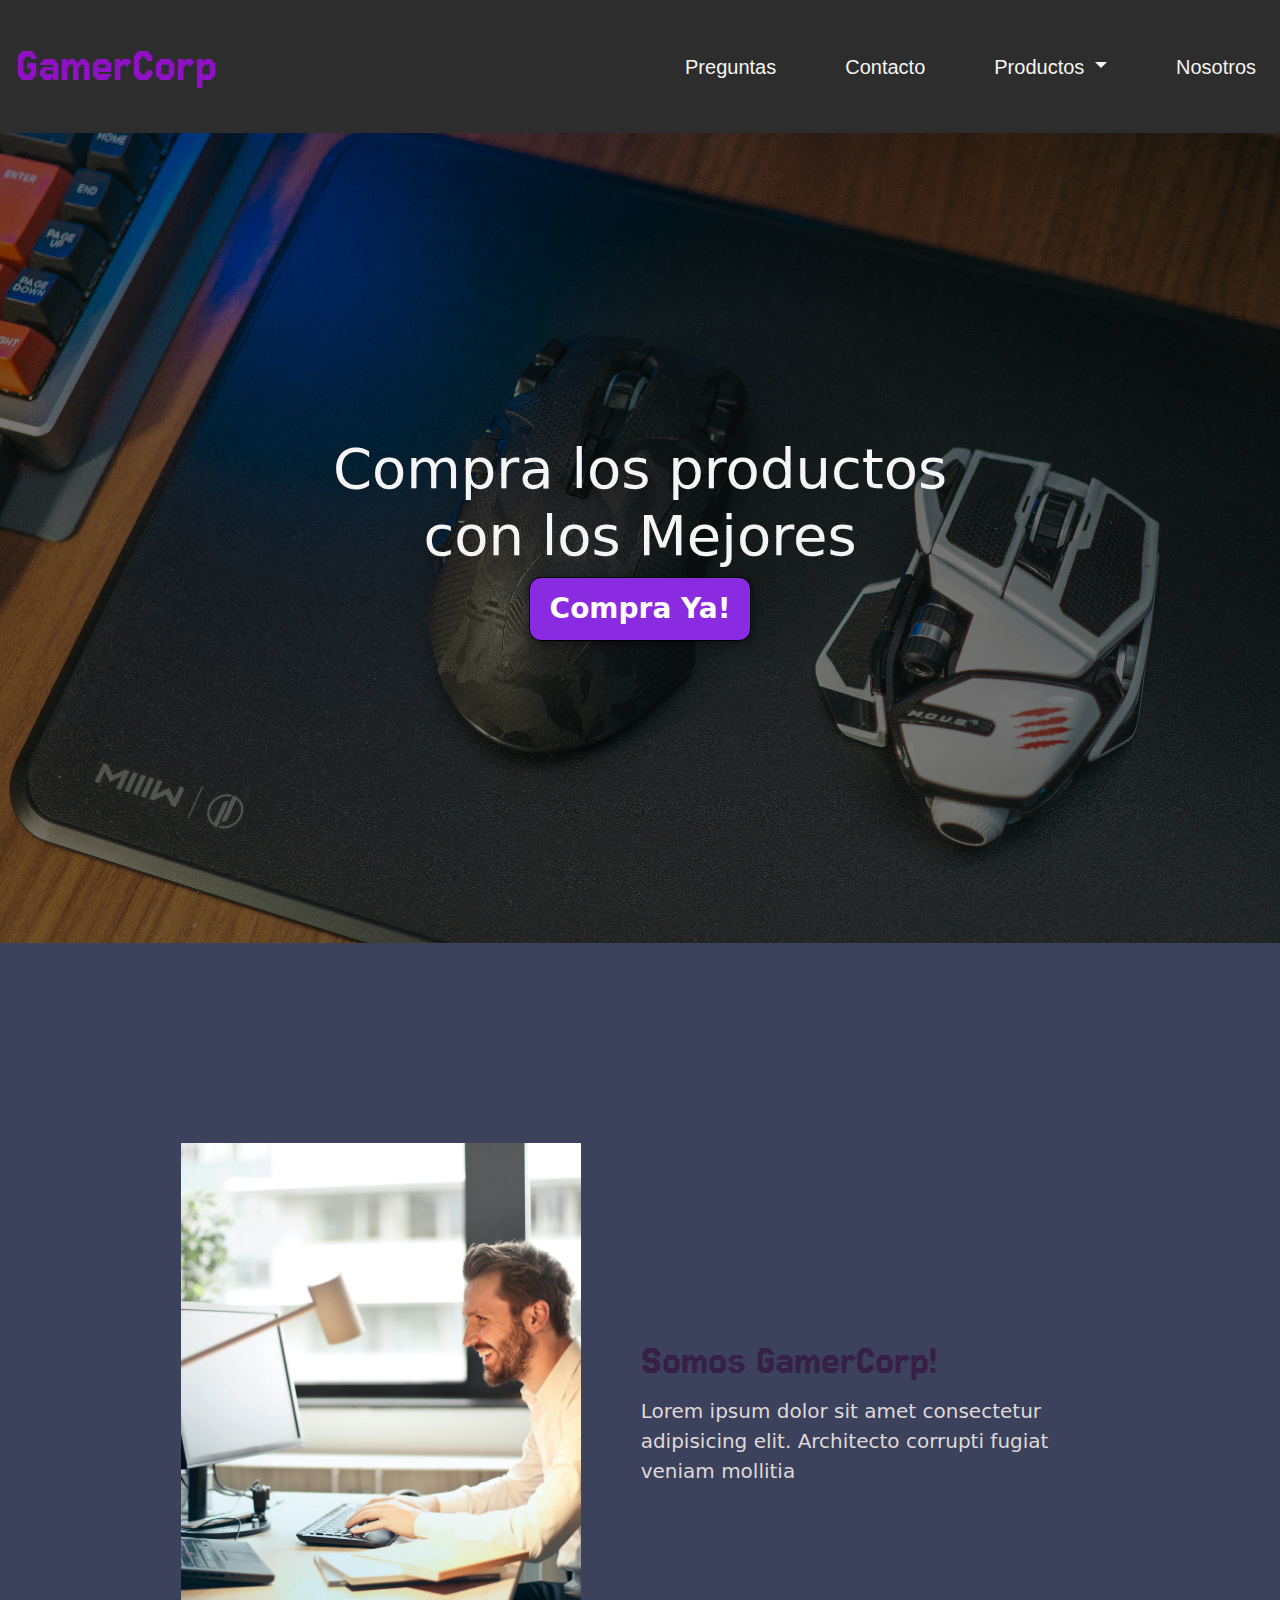
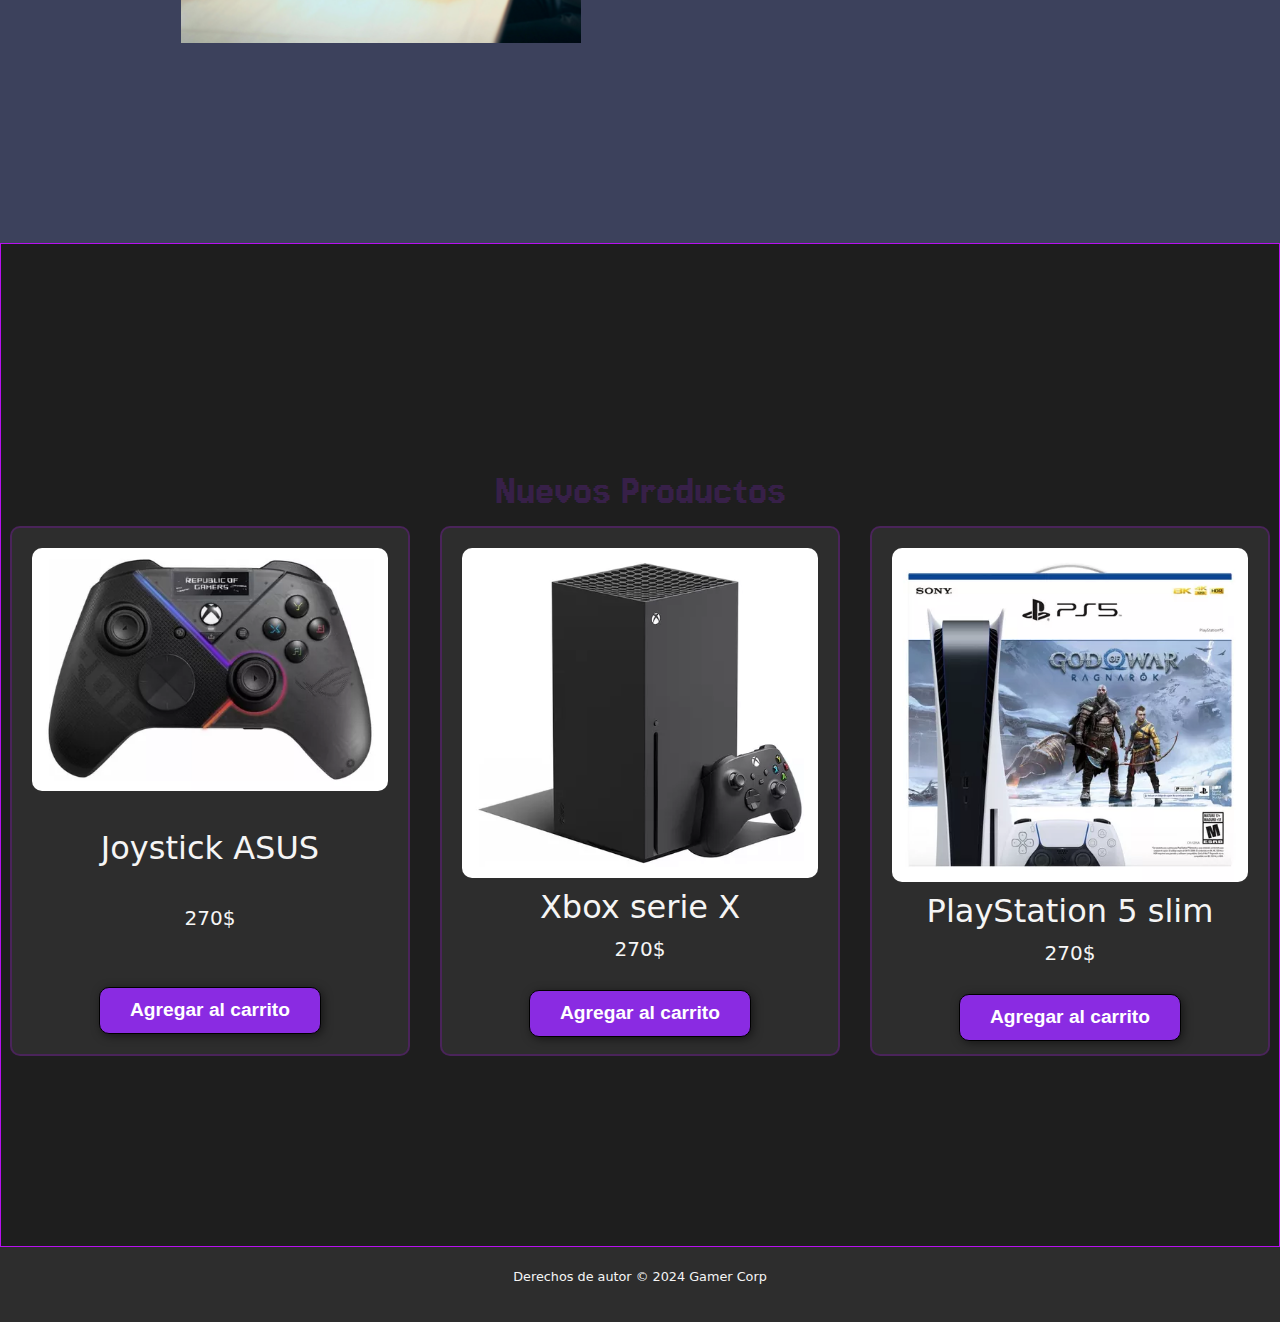
==== index.html @ 5ea8360d "cambio de botones en mis productos" ====
<!DOCTYPE html>
<html lang="en">

<head>
    <meta charset="UTF-8">
    <meta name="viewport" content="width=device-width, initial-scale=1.0">
    <title>GamerCorp</title>
    <!--link de boostrap-->
    <link href="https://cdn.jsdelivr.net/npm/bootstrap@5.3.3/dist/css/bootstrap.min.css" rel="stylesheet"
        integrity="sha384-QWTKZyjpPEjISv5WaRU9OFeRpok6YctnYmDr5pNlyT2bRjXh0JMhjY6hW+ALEwIH" crossorigin="anonymous">
    <!--link de mi css-->
    <link rel="stylesheet" href="css/main.css">
    <!--Fonts-->
    <link rel="preconnect" href="https://fonts.googleapis.com">
    <link rel="preconnect" href="https://fonts.gstatic.com" crossorigin>
    <link href="https://fonts.googleapis.com/css2?family=Jersey+15&display=swap" rel="stylesheet">
</head>

<body>
    <header>
        <nav class="navbar navbar-expand-lg bg-navbar">
            <div class="container-fluid p-3">
                <a class="navbar-brand" href="index.html">GamerCorp</a>
                <button class="navbar-toggler" type="button" data-bs-toggle="collapse"
                    data-bs-target="#navbarSupportedContent" aria-controls="navbarSupportedContent"
                    aria-expanded="false" aria-label="Toggle navigation">
                    <span class="navbar-toggler-icon"></span>
                </button>
                <div class="collapse navbar-collapse" id="navbarSupportedContent">
                    <ul class="navbar-nav ms-auto mb-2 mb-lg-0"> 
                        <li class="nav-item">
                            <a class="nav-link" aria-current="page" href="pages/preguntas.html">Preguntas</a>
                        </li>
                        <li class="nav-item">
                            <a class="nav-link" href="pages/contacto.html">Contacto</a>
                        </li>
                        <li class="nav-item dropdown">
                            <a class="nav-link dropdown-toggle" href="pages/productos.html" role="button"
                                data-bs-toggle="dropdown" aria-expanded="false">
                                Productos
                            </a>
                            <ul class="dropdown-menu">
                                <li><a class="dropdown-item" href="pages/productos.html#consolas">Consolas</a></li>
                                <li><a class="dropdown-item" href="pages/productos.html#joystick">Joystik</a></li>
                                <li><a class="dropdown-item" href="pages/productos.html#computadoras">Computadoras</a></li>
                            </ul>
                        </li>
                        <li class="nav-item">
                            <a class="nav-link" href="pages/nosotros.html">Nosotros</a>
                        </li>
                    </ul>
                </div>
            </div>
        </nav>
    </header>
    <section id="hero">
        <h1>Compra los productos <br>con los Mejores</h1>
        <button>Compra Ya!</button>
    </section>
    <section id="somos-gamecorp">
        <div class="container">
            <div class="img-container"></div>
            <div class="texto">
                <h2>Somos <span class="color-ya">GamerCorp!</span></h2>
                <p>Lorem ipsum dolor sit amet consectetur adipisicing elit. Architecto corrupti fugiat veniam mollitia
                </p>
            </div>
        </div>
    </section>
    <main>
        <section id="nuestros-productos">
            <div class="container">
                <h2>Nuevos Productos</h2>
                <div id="NewGen">
                    <div>
                        <div class="carta">
                            <img src="imagenes/joystick-asus.webp" alt="Joystick ASUS">
                            <h3>Joystick ASUS</h3>
                            <p>270$</p>
                            <a href="https://www.youtube.com"><button>Agregar al carrito</button></a>
                        </div>
                    </div>
                    <div>
                        <div class="carta">
                            <img src="imagenes/xbox-serie-x.webp" alt="Xbox Serie X">
                            <h3>Xbox serie X</h3>
                            <p>270$</p>
                            <a href="https://www.youtube.com"><button>Agregar al carrito</button></a>
                        </div>
                    </div>
                    <div>
                        <div class="carta">
                            <img src="imagenes/ps5x2.webp" alt="PlayStation 5 slim">
                            <h3>PlayStation 5 slim</h3>
                            <p>270$</p>
                            <a href="https://www.youtube.com"><button>Agregar al carrito</button></a>
                        </div>
                    </div>
                </div>
            </div>
        </section>
    </main>
    
    
    

    <footer>
        <div>
            <p>
                Derechos de autor &copy; 2024 Gamer Corp
            </p>
        </div>
    </footer>










    <!--link de boostrap js-->
    <script src="https://cdn.jsdelivr.net/npm/bootstrap@5.3.3/dist/js/bootstrap.bundle.min.js"
        integrity="sha384-YvpcrYf0tY3lHB60NNkmXc5s9fDVZLESaAA55NDzOxhy9GkcIdslK1eN7N6jIeHz"
        crossorigin="anonymous"></script>
</body>

</html>
---- css/main.css ----
*{
    margin: 0;
    padding: 0;
    box-sizing: border-box;
}
html{
    scroll-behavior: smooth;
}
body{
    background-color: #3C415C;
}
/*Estilo de tipografia*/
h1{font-size: 3.5em;}
h2{font-size:  2.7em;}
h3{font-size: 2em;}
p{font-size: 1.25em;}
ul{list-style: none;}
li{font-size: 1.25em;}
/*Estilos de navbar*/
.navbar,.bg-navbar{
    background-color: #2d2d2d;
}
.navbar-brand {
    font-size: 50px;
    color:rgb(142, 17, 195);
    font-family: "Jersey 15";
}
.nav-link{
    font-family: sans-serif;
    font-size: 20px;
    margin-left: 33px;
    color:whitesmoke;
}
/*Estilo de button*/
button{font-size: 1.2em;
    font-weight: bold;
    padding: 10px 20px;
    border-radius: 12px;
    border: 1px solid black;
    box-shadow: 2px 2px 10px rgba(0,0,0,0.5);
    color:white;
    background-color: blueviolet;

}
button:hover{
    background-color: rgb(76, 23, 126);
}

/*Estilo de hero*/
#hero{
    display: flex;
    flex-direction: column;
    align-items: center;
    justify-content: center;
    text-align: center;
    height: 90vh;
    color: whitesmoke;
    background-image: linear-gradient(0deg,rgba(0,0,0,0.5),rgba(0,0,0,0.5)),
    url("../imagenes/hero-mouse.jpg");
    background-repeat: no-repeat;
    background-size: cover;
    background-position: center center;
}
#hero h1{
    color:whitesmoke;
}

#hero button{
    font-size: 1.75em;
}
#somos-gamecorp .container{
    text-align: center;
    padding: 200px 12px;
    color: rgb(223, 217, 217);
}
/* Estilos de sección "Nuestros Productos" */
#nuestros-productos {
    background-color: rgb(30, 30, 30);
    color: whitesmoke;
    border: 1px solid rgb(184, 16, 240);
}
.container {
    max-width: 1200px;
    margin: 0 auto;
    padding: 200px;
}
.carta {
    width: 100%; 
    height: auto;
    background-color: #2d2d2d;
    color: whitesmoke;
    padding: 20px;
    border-radius: 10px;
    border:2px solid rgba(142, 17, 195,0.3);
    margin-bottom:20px;
    text-align: center;
}
.carta img {
    width: 100%;
    border-radius: 10px;
}
.carta h3 {
    margin-top: 10px;
}

.carta button {
    margin-top: 20px;
    background-color: blueviolet;
    color: white;
    padding: 10px 20px;
    border-radius: 10px;
    font-family: sans-serif;
}

.carta button:hover {
    background-color: rgb(76, 23, 126);
}


#nuestros-productos .carta img {
    max-width: 100%; 
    height: auto; 
}

.container h2 {
    color: #372048;
    text-align: center;
    padding-top: 1.2em;
    font-family: "Jersey 15";
}
/*estilo de producto*/
.productos {
    display: flex;
    flex-direction: column;
    justify-content: center;
    align-items: center;
    padding-bottom: 1em;
    text-align: center;
}

.producto {
    border-radius: 10px;
    border: 2px solid black;
    box-shadow: 2px 2px 5px rgba(0, 0, 0, 0.7);
    color: #f9f9f9;
    margin-top: 2em;
    text-align: center;
    background-color: #2d2d2d;
}

.producto p {
    font-size: 1.2em;
}

.producto h3 {
    font-size: 2em;
}

.producto img {
    border-radius: 12px;
    max-width: 100%; 
    height: auto; 
    border:2px solid rgba(142, 17, 195,0.3);
}

.productos button {
    font-size: 1.1em;
    margin: 0 auto; 
}


/*Estilo de contacto*/
button[type="submit"]{
    font-size: 1em;
    margin-top:0.7em ;
}
/*redes sociales*/
.contact-card {
    background-color: #ffffff;
    padding: 20px;
    border-radius: 10px;
    box-shadow: 0 0 10px rgba(0, 0, 0, 0.1);
    text-align: center;
    margin-top: 1em;
}
.contact-card a{
    color: white;
}
.contact-card h2{
    font-family: "jersey 15";
    color:#301B3F;
}

div a img{
    height: 3em;
}

/* Estilos para Nosotros */
#about {
    background-color: #3C415C;
    color: rgb(25, 21, 21);
    padding: 50px 0;
    text-align: center;
}

#about h2 {
    font-size: 3em;
    font-family: "Jersey 15";
    color: #301B3F;
}

.about-content {
    max-width: 800px;
    margin: 0 auto;
}

.about-content p {
    font-size: 1.25em;
    margin-bottom: 20px;
}

/* Estilos para Nuestros Servicios */
#services {
    background-color: #2d2d2d;
    color: rgb(25, 21, 21);
    padding: 50px 0;
    text-align: center;
}

#services h2 {
    font-size: 3em;
    font-family: "Jersey 15";
    color: #301B3F;
}

.services {
    display: flex;
    justify-content: center;
    gap: 30px;
    flex-wrap: wrap;
}

.service {
    width: 300px;
    background-color: #ffffff;
    padding: 20px;
    border-radius: 10px;
    box-shadow: 0 0 10px rgba(0, 0, 0, 0.1);
    margin: 20px;
}

.service h3 {
    font-size: 2em;
    color: #301B3F;
}

.service p {
    font-size: 1.25em;
}

/* Estilos generales */
.container {
    max-width: 1200px;
    margin: 0 auto;
    padding: 0 20px;
}

/* Estilo para la sección de preguntas frecuentes */
#faq {
    background-color: #f9f9f9;
    padding: 50px 0;
}

.container {
    max-width: 800px;
    margin: 0 auto;
}

/* Estilo para cada pregunta */
.faq-item {
    border-bottom: 1px solid #ccc;
    padding: 20px 0;
}

.faq-item h3 {
    font-size: 1.5em;
    color: #333;
    margin-bottom: 10px;
}

.faq-item p {
    font-size: 1.1em;
    color: #666;
}

/*estilo de footer*/
footer {
    background-color: #2d2d2d;
    color: whitesmoke;
    text-align: center;
    padding: 20px;
}

footer p {
    font-size: 0.8em;
}



/*Fonts*/
.jersey-15-regular {
    font-family: "Jersey 15", sans-serif;
    font-weight: 400;
    font-style: normal;
}




@media screen and (min-width: 768px) {
/*navbar*/
.navbar-nav {
    margin-left: auto; 
    gap:20px;
}

/*somos GameCorp*/
#somos-gamecorp .container{
    display: flex;
    justify-content: space-evenly;
}
#somos-gamecorp .texto{
    width: 50%;
    text-align: initial;
    max-width: 600px;
    padding-left: 30px;
    display: flex;
    justify-content: center;
    flex-direction: column;
}
#somos-gamecorp .img-container{
    background-image: url(../imagenes/somos-gamercorp.jpg);
    background-size: cover;
    background-position: center center;
    height: 500px;
    width: 400px;
}
#somos-gamecorp h2{
    margin-top: 0;
    text-align:start;
}



/*Estilo de productos en el index*/
    #nuestros-productos{
        padding: 150px;
    }
    #nuestros-productos #NewGen {
    display: flex;
    gap:30px;
    align-items: center;
    justify-content: center;
}
.carta img {
    width: 100%;
    border-radius: 10px;
}
.carta {
    width: 400px; 
    height: 530px;
    display: flex; 
    flex-direction: column; 
    justify-content: space-between; 
}
.carta h3 {
    margin-top: 10px;
}
.carta button {
    align-self: center; 
    padding: 8px 30px;
    font-size: 1.2em;
    margin-top: 10px;
}


/*estilo de productos*/
.productos {
    display: grid;
    grid-template-columns: repeat(3, 1fr); 
    gap: 30px; 
    justify-items: center; 
}

.producto {
    margin-top: 0; 
    width: 100%; 
}
.productos h2{
    font-size:10em;
}
.producto button{
    padding: 8px;
    margin-bottom: 5px;
}
.producto img {
    width: 100%; 
    min-height: 400px;
    max-height: 420px;
}

.container {
    max-width: 1000px;
    margin: 0 auto;
    padding: 20px;
}
.producto img {
    transition: transform 0.3s ease; /* Transición suave para el zoom */
}

.producto img:hover {
    transform: scale(0.9); /* Reducir el tamaño al pasar el cursor */
}
}
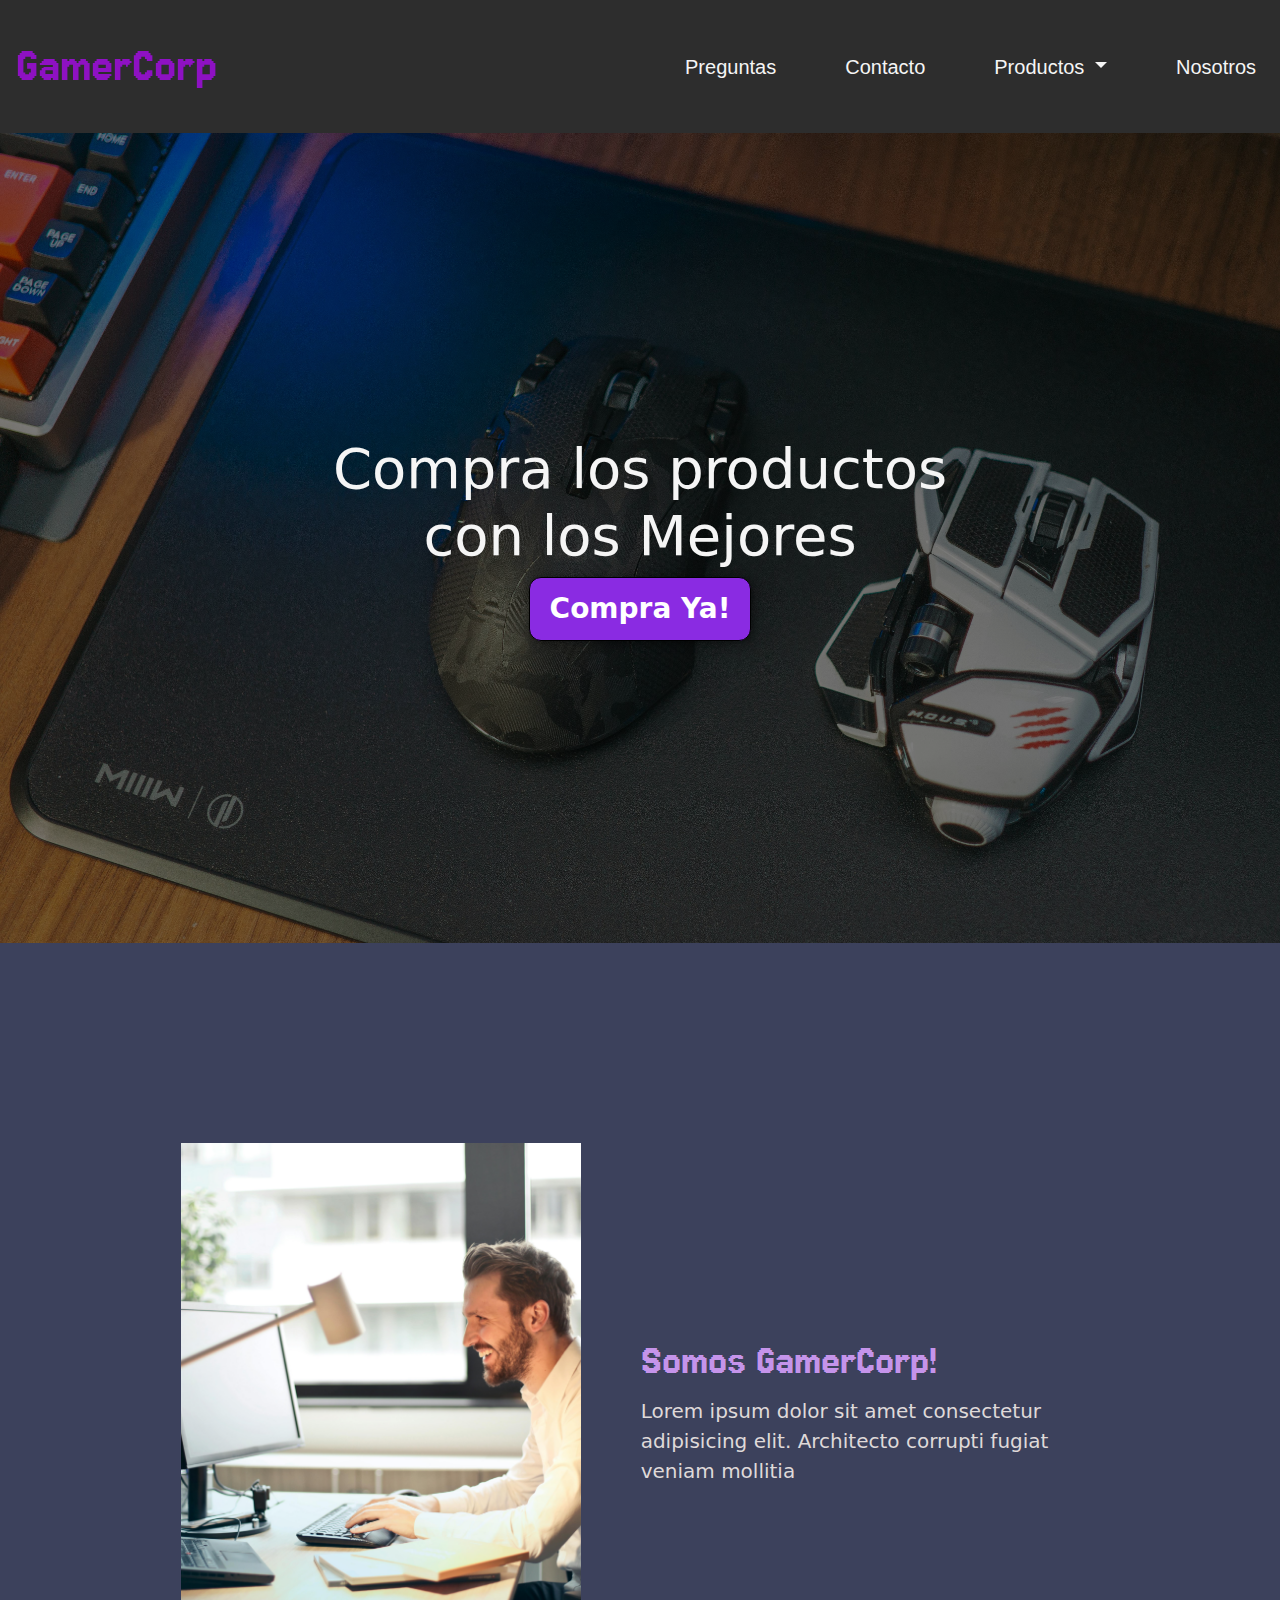
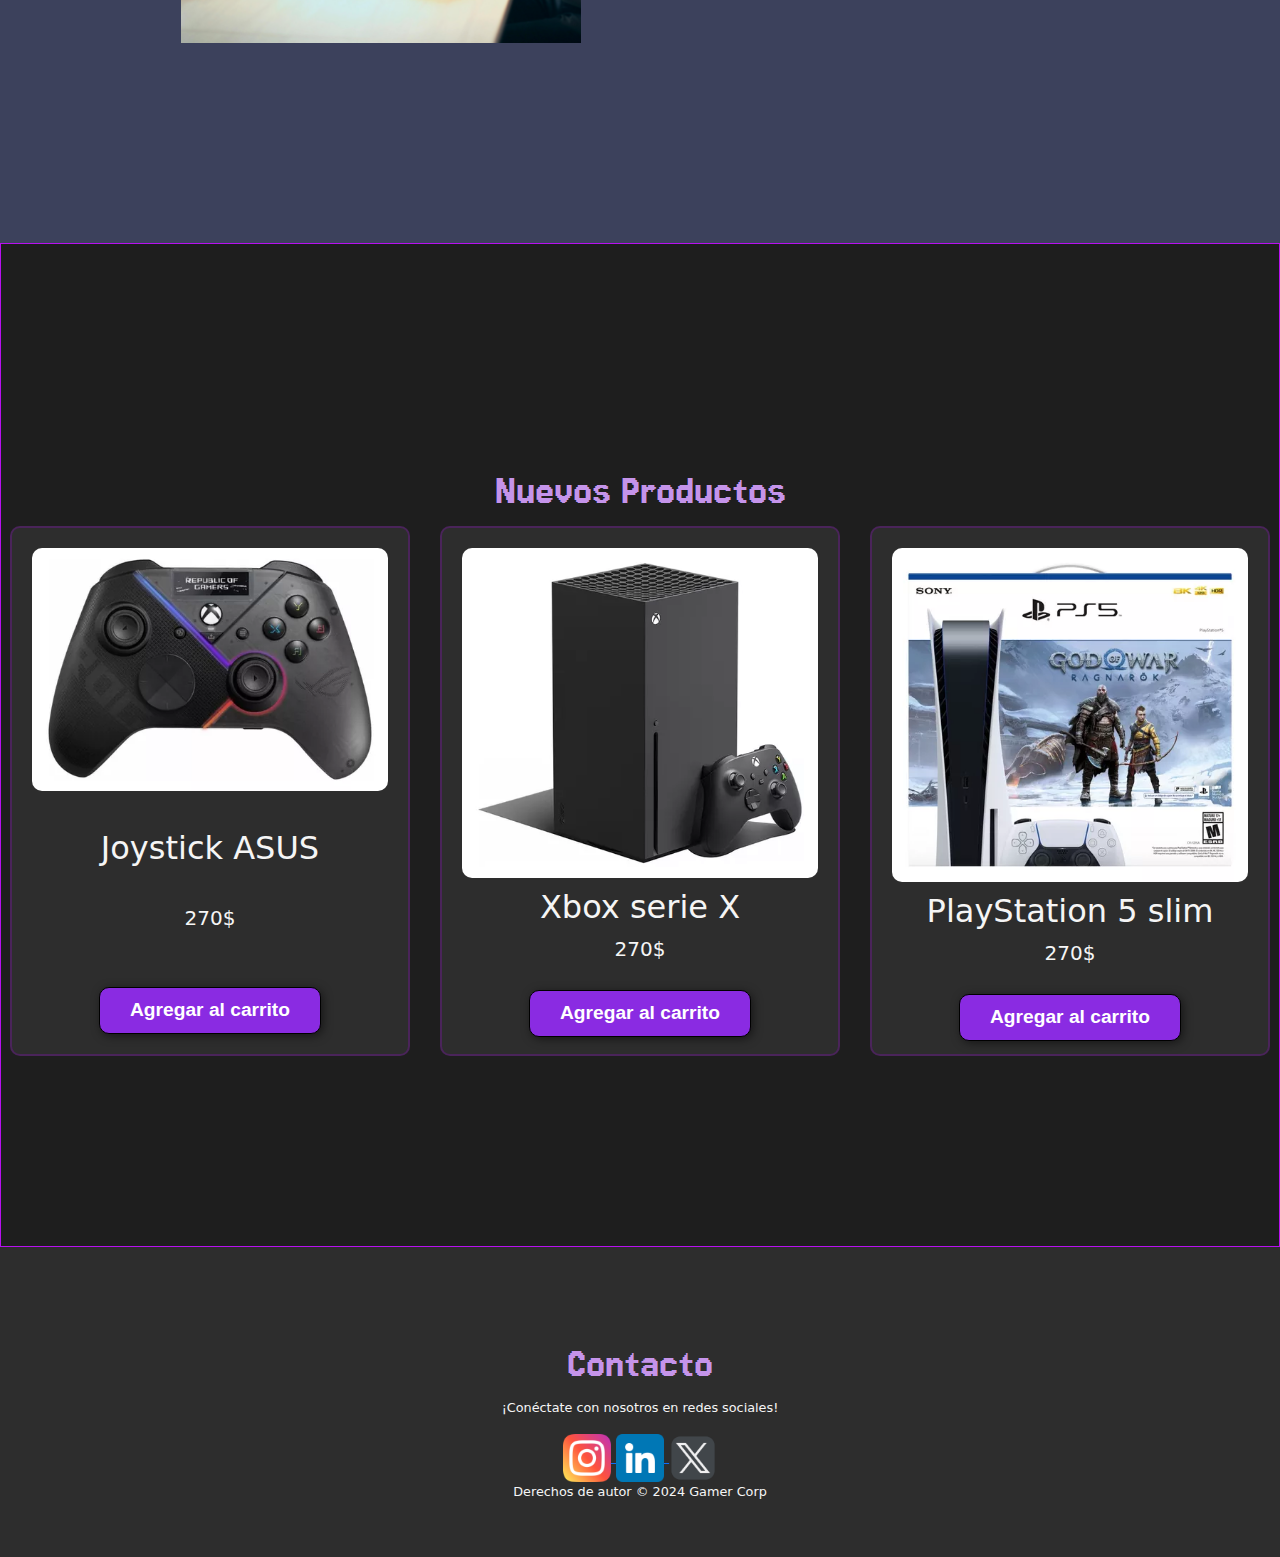
==== commit bb288c54: "modifique el footer y el movi una seccion adentro del main en index.html" ====
--- a/index.html
+++ b/index.html
@@ -53,21 +53,21 @@
             </div>
         </nav>
     </header>
-    <section id="hero">
-        <h1>Compra los productos <br>con los Mejores</h1>
-        <button>Compra Ya!</button>
-    </section>
-    <section id="somos-gamecorp">
-        <div class="container">
-            <div class="img-container"></div>
-            <div class="texto">
-                <h2>Somos <span class="color-ya">GamerCorp!</span></h2>
-                <p>Lorem ipsum dolor sit amet consectetur adipisicing elit. Architecto corrupti fugiat veniam mollitia
-                </p>
+    <main>
+        <section id="hero">
+            <h1>Compra los productos <br>con los Mejores</h1>
+            <button>Compra Ya!</button>
+        </section>
+        <section id="somos-gamecorp">
+            <div class="container">
+                <div class="img-container"></div>
+                <div class="texto">
+                    <h2>Somos <span class="color-ya">GamerCorp!</span></h2>
+                    <p>Lorem ipsum dolor sit amet consectetur adipisicing elit. Architecto corrupti fugiat veniam mollitia
+                    </p>
+                </div>
             </div>
-        </div>
-    </section>
-    <main>
+        </section>
         <section id="nuestros-productos">
             <div class="container">
                 <h2>Nuevos Productos</h2>
@@ -105,12 +105,26 @@
     
 
     <footer>
-        <div>
+        <div class="container">
+            <div>
+                <h2>Contacto</h2>
+                <p>¡Conéctate con nosotros en redes sociales!</p>
+                <a href="https://www.instagram.com/" target="_blank">
+                    <img src="../imagenes/iconos/instagram.png" alt="Instagram">
+                </a>
+                <a href="https://www.linkedin.com/feed/" target="_blank">
+                    <img src="../imagenes/iconos/linkedin.png" alt="LinkedIn">
+                </a>
+                <a href="https://twitter.com/home?lang=es" target="_blank">
+                    <img src="../imagenes/iconos/logotipos.png" alt="Twitter">
+                </a>
+            </div>
             <p>
                 Derechos de autor &copy; 2024 Gamer Corp
             </p>
         </div>
     </footer>
+    
 
 
 
--- a/css/main.css
+++ b/css/main.css
@@ -206,7 +206,7 @@
 #about h2 {
     font-size: 3em;
     font-family: "Jersey 15";
-    color: #301B3F;
+    color:#c594ea;
 }
 
 .about-content {
@@ -220,6 +220,7 @@
 }
 
 /* Estilos para Nuestros Servicios */
+
 #services {
     background-color: #2d2d2d;
     color: rgb(25, 21, 21);
@@ -230,7 +231,7 @@
 #services h2 {
     font-size: 3em;
     font-family: "Jersey 15";
-    color: #301B3F;
+    color:#c594ea;
 }
 
 .services {
@@ -251,7 +252,7 @@
 
 .service h3 {
     font-size: 2em;
-    color: #301B3F;
+    color:#c594ea;
 }
 
 .service p {
@@ -398,6 +399,10 @@
 }
 .productos h2{
     font-size:10em;
+    
+}
+.container h2{
+    color:#c594ea;
 }
 .producto button{
     padding: 8px;
@@ -415,10 +420,10 @@
     padding: 20px;
 }
 .producto img {
-    transition: transform 0.3s ease; /* Transición suave para el zoom */
+    transition: transform 0.3s ease; 
 }
 
 .producto img:hover {
-    transform: scale(0.9); /* Reducir el tamaño al pasar el cursor */
+    transform: scale(0.9); 
 }
 }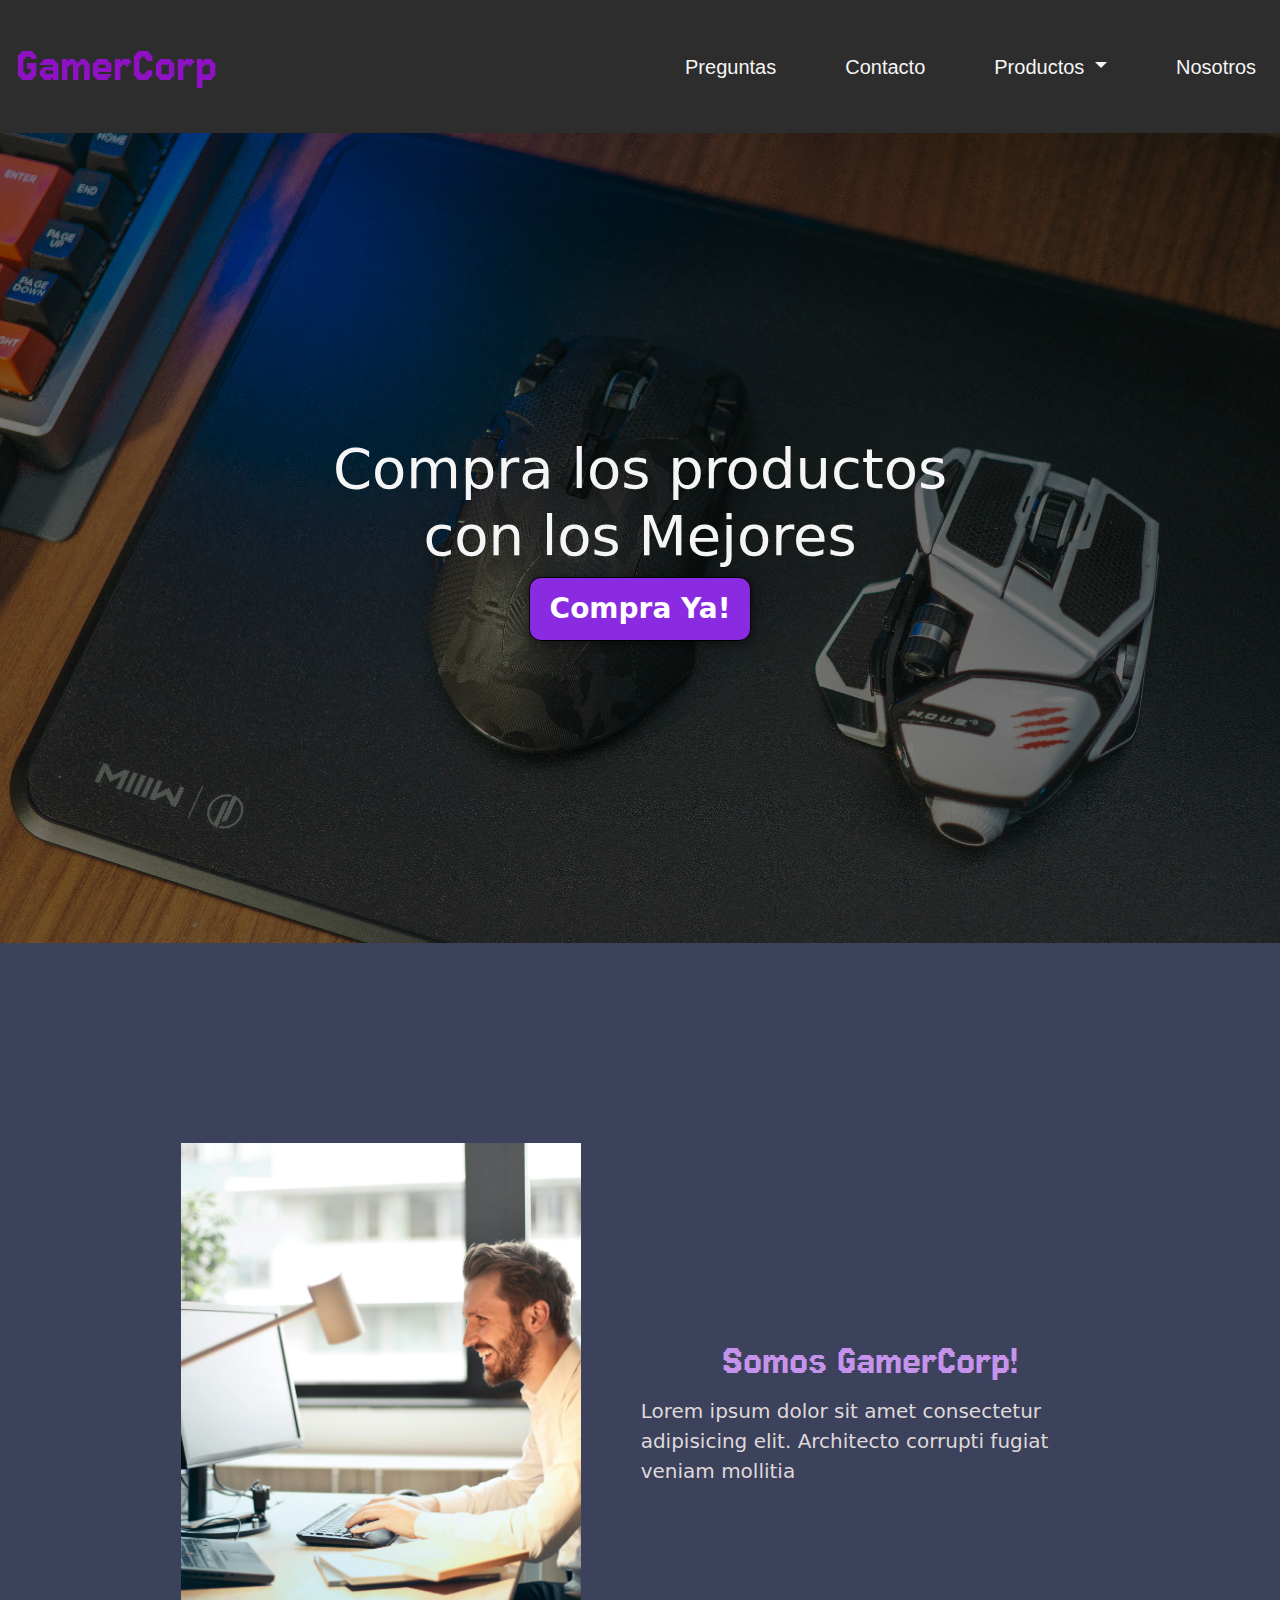
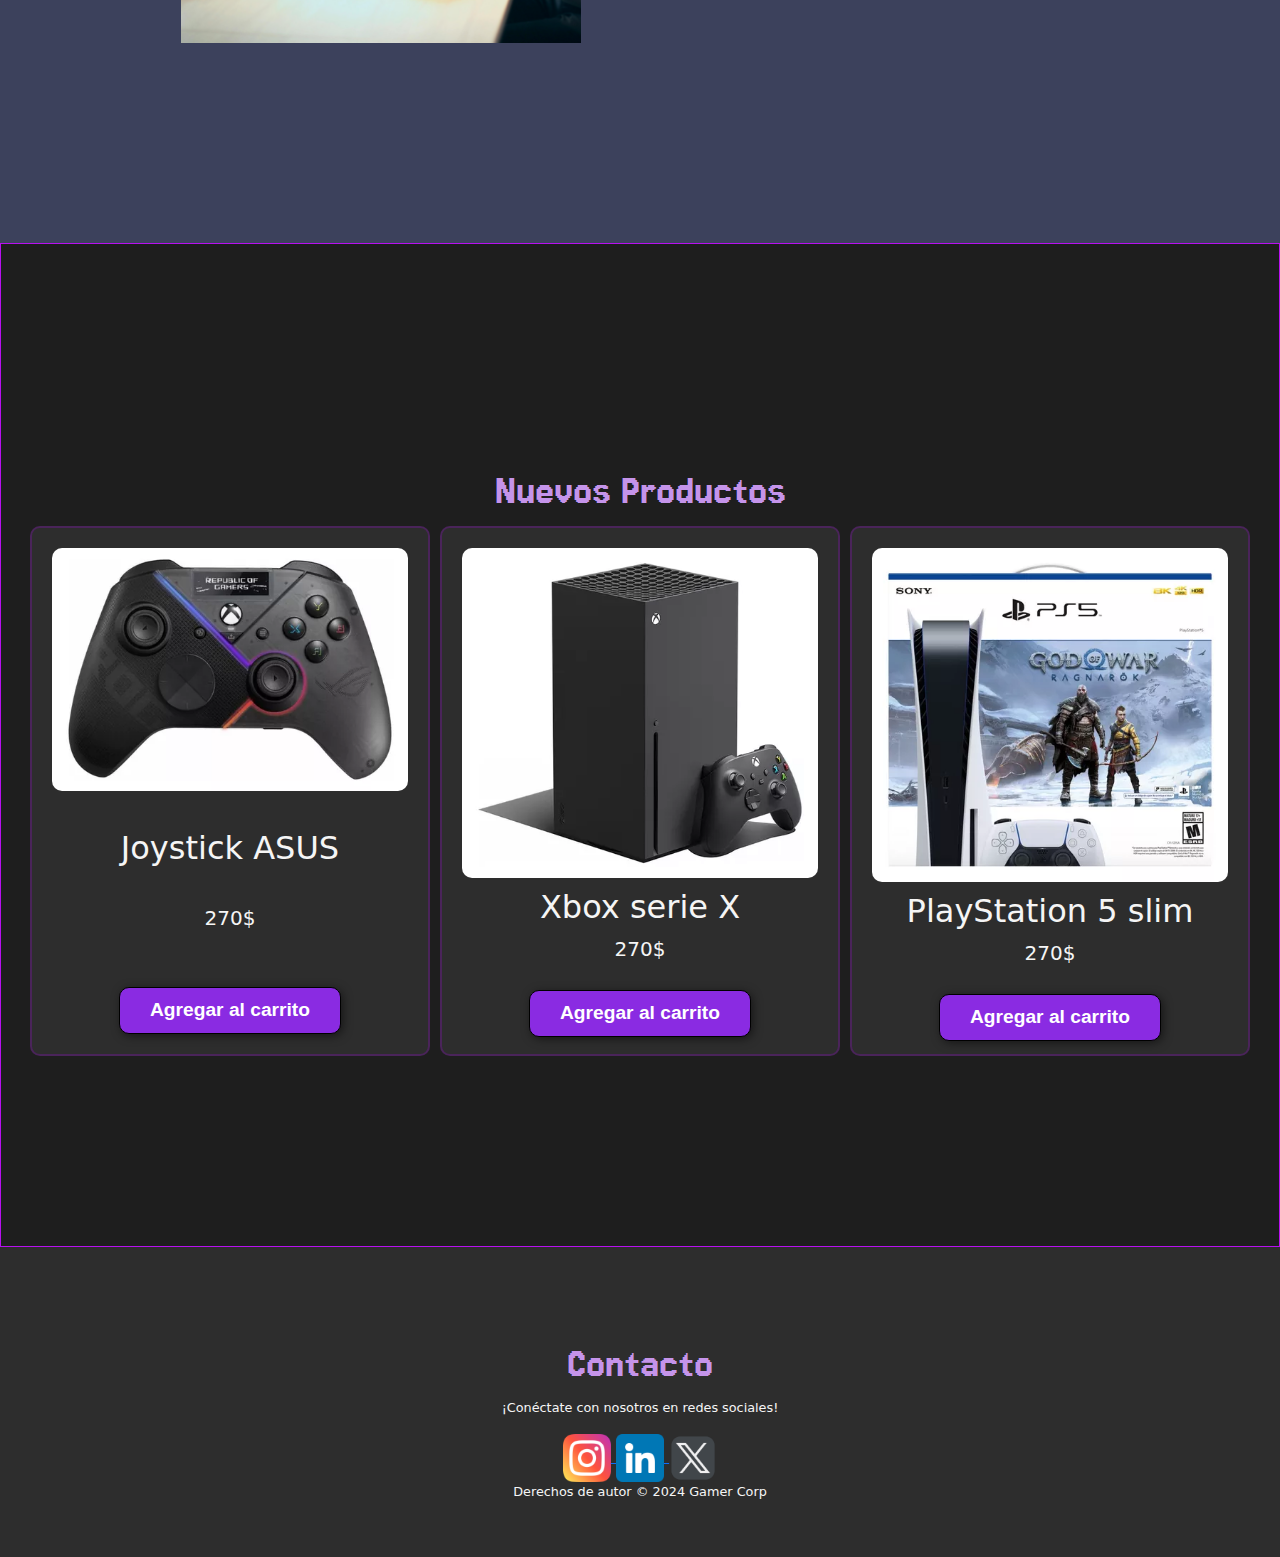
==== commit 77ff669c: "traduci mi codigo css a scss" ====
--- a/index.html
+++ b/index.html
@@ -18,9 +18,9 @@
 
 <body>
     <header>
-        <nav class="navbar navbar-expand-lg bg-navbar">
+        <nav class="navbar navbar-custom navbar-expand-lg bg-navbar-custom">
             <div class="container-fluid p-3">
-                <a class="navbar-brand" href="index.html">GamerCorp</a>
+                <a class="navbar-brand navbar-brand-custom" href="index.html">GamerCorp</a>
                 <button class="navbar-toggler" type="button" data-bs-toggle="collapse"
                     data-bs-target="#navbarSupportedContent" aria-controls="navbarSupportedContent"
                     aria-expanded="false" aria-label="Toggle navigation">
@@ -29,13 +29,13 @@
                 <div class="collapse navbar-collapse" id="navbarSupportedContent">
                     <ul class="navbar-nav ms-auto mb-2 mb-lg-0"> 
                         <li class="nav-item">
-                            <a class="nav-link" aria-current="page" href="pages/preguntas.html">Preguntas</a>
+                            <a class="nav-link nav-link-custom" aria-current="page" href="pages/preguntas.html">Preguntas</a>
                         </li>
                         <li class="nav-item">
-                            <a class="nav-link" href="pages/contacto.html">Contacto</a>
+                            <a class="nav-link nav-link-custom" href="pages/contacto.html">Contacto</a>
                         </li>
                         <li class="nav-item dropdown">
-                            <a class="nav-link dropdown-toggle" href="pages/productos.html" role="button"
+                            <a class="nav-link dropdown-toggle nav-link-custom" href="pages/productos.html" role="button"
                                 data-bs-toggle="dropdown" aria-expanded="false">
                                 Productos
                             </a>
@@ -46,7 +46,7 @@
                             </ul>
                         </li>
                         <li class="nav-item">
-                            <a class="nav-link" href="pages/nosotros.html">Nosotros</a>
+                            <a class="nav-link nav-link-custom" href="pages/nosotros.html">Nosotros</a>
                         </li>
                     </ul>
                 </div>
@@ -62,7 +62,7 @@
             <div class="container">
                 <div class="img-container"></div>
                 <div class="texto">
-                    <h2>Somos <span class="color-ya">GamerCorp!</span></h2>
+                    <h2>Somos GamerCorp!</h2>
                     <p>Lorem ipsum dolor sit amet consectetur adipisicing elit. Architecto corrupti fugiat veniam mollitia
                     </p>
                 </div>
--- a/css/main.css
+++ b/css/main.css
@@ -1,429 +1,432 @@
-*{
-    margin: 0;
-    padding: 0;
-    box-sizing: border-box;
-}
-html{
-    scroll-behavior: smooth;
-}
-body{
-    background-color: #3C415C;
-}
-/*Estilo de tipografia*/
-h1{font-size: 3.5em;}
-h2{font-size:  2.7em;}
-h3{font-size: 2em;}
-p{font-size: 1.25em;}
-ul{list-style: none;}
-li{font-size: 1.25em;}
-/*Estilos de navbar*/
-.navbar,.bg-navbar{
-    background-color: #2d2d2d;
-}
-.navbar-brand {
-    font-size: 50px;
-    color:rgb(142, 17, 195);
-    font-family: "Jersey 15";
-}
-.nav-link{
-    font-family: sans-serif;
-    font-size: 20px;
-    margin-left: 33px;
-    color:whitesmoke;
-}
-/*Estilo de button*/
-button{font-size: 1.2em;
-    font-weight: bold;
-    padding: 10px 20px;
-    border-radius: 12px;
-    border: 1px solid black;
-    box-shadow: 2px 2px 10px rgba(0,0,0,0.5);
-    color:white;
-    background-color: blueviolet;
-
-}
-button:hover{
-    background-color: rgb(76, 23, 126);
-}
-
-/*Estilo de hero*/
-#hero{
-    display: flex;
-    flex-direction: column;
-    align-items: center;
-    justify-content: center;
-    text-align: center;
-    height: 90vh;
-    color: whitesmoke;
-    background-image: linear-gradient(0deg,rgba(0,0,0,0.5),rgba(0,0,0,0.5)),
-    url("../imagenes/hero-mouse.jpg");
-    background-repeat: no-repeat;
-    background-size: cover;
-    background-position: center center;
-}
-#hero h1{
-    color:whitesmoke;
-}
-
-#hero button{
-    font-size: 1.75em;
-}
-#somos-gamecorp .container{
-    text-align: center;
-    padding: 200px 12px;
-    color: rgb(223, 217, 217);
-}
+@charset "UTF-8";
+* {
+  margin: 0;
+  padding: 0;
+  box-sizing: border-box;
+}
+
+html {
+  scroll-behavior: smooth;
+}
+
+body {
+  background-color: #3C415C;
+}
+
+/* Estilo de tipografía */
+h1 {
+  font-size: 3.5em;
+}
+
+h2 {
+  font-size: 2.7em;
+}
+
+h3 {
+  font-size: 2em;
+}
+
+p {
+  font-size: 1.25em;
+}
+
+ul {
+  list-style: none;
+}
+
+li {
+  font-size: 1.25em;
+}
+
+/* Estilos de navbar */
+.navbar-custom, .bg-navbar-custom {
+  background-color: #2d2d2d;
+}
+
+.navbar-brand-custom {
+  font-size: 50px;
+  color: rgb(142, 17, 195);
+  font-family: "Jersey 15";
+}
+
+.nav-link-custom {
+  font-family: sans-serif;
+  font-size: 20px;
+  margin-left: 33px;
+  color: whitesmoke;
+}
+
+/* Estilo de button */
+button {
+  font-size: 1.2em;
+  font-weight: bold;
+  padding: 10px 20px;
+  border-radius: 12px;
+  border: 1px solid black;
+  box-shadow: 2px 2px 10px rgba(0, 0, 0, 0.5);
+  color: white;
+  background-color: blueviolet;
+}
+button:hover {
+  background-color: rgb(76, 23, 126);
+}
+
+/* Estilo de hero */
+#hero {
+  display: flex;
+  flex-direction: column;
+  justify-content: center;
+  align-items: center;
+  text-align: center;
+  height: 90vh;
+  color: whitesmoke;
+  background-image: linear-gradient(0deg, rgba(0, 0, 0, 0.5), rgba(0, 0, 0, 0.5)), url("../imagenes/hero-mouse.jpg");
+  background-repeat: no-repeat;
+  background-size: cover;
+  background-position: center center;
+}
+#hero h1 {
+  color: whitesmoke;
+}
+#hero button {
+  font-size: 1.75em;
+}
+
+#somos-gamecorp .container {
+  text-align: center;
+  padding: 200px 12px;
+  color: rgb(223, 217, 217);
+}
+
 /* Estilos de sección "Nuestros Productos" */
 #nuestros-productos {
-    background-color: rgb(30, 30, 30);
-    color: whitesmoke;
-    border: 1px solid rgb(184, 16, 240);
-}
+  background-color: rgb(30, 30, 30);
+  color: whitesmoke;
+  border: 1px solid rgb(184, 16, 240);
+}
+
 .container {
-    max-width: 1200px;
-    margin: 0 auto;
-    padding: 200px;
-}
+  max-width: 1200px;
+  margin: 0 auto;
+  padding: 200px;
+}
+
 .carta {
-    width: 100%; 
-    height: auto;
-    background-color: #2d2d2d;
-    color: whitesmoke;
-    padding: 20px;
-    border-radius: 10px;
-    border:2px solid rgba(142, 17, 195,0.3);
-    margin-bottom:20px;
-    text-align: center;
+  width: 100%;
+  height: auto;
+  background-color: #2d2d2d;
+  color: whitesmoke;
+  padding: 20px;
+  border-radius: 10px;
+  border: 2px solid rgba(142, 17, 195, 0.3);
+  margin-bottom: 20px;
+  text-align: center;
 }
 .carta img {
-    width: 100%;
-    border-radius: 10px;
+  width: 100%;
+  border-radius: 10px;
 }
 .carta h3 {
-    margin-top: 10px;
-}
-
+  margin-top: 10px;
+}
 .carta button {
-    margin-top: 20px;
-    background-color: blueviolet;
-    color: white;
-    padding: 10px 20px;
-    border-radius: 10px;
-    font-family: sans-serif;
-}
-
+  margin-top: 20px;
+  background-color: blueviolet;
+  color: white;
+  padding: 10px 20px;
+  border-radius: 10px;
+  font-family: sans-serif;
+}
 .carta button:hover {
-    background-color: rgb(76, 23, 126);
-}
-
+  background-color: rgb(76, 23, 126);
+}
 
 #nuestros-productos .carta img {
-    max-width: 100%; 
-    height: auto; 
+  max-width: 100%;
+  height: auto;
 }
 
 .container h2 {
-    color: #372048;
-    text-align: center;
-    padding-top: 1.2em;
-    font-family: "Jersey 15";
-}
-/*estilo de producto*/
+  color: #372048;
+  text-align: center;
+  padding-top: 1.2em;
+  font-family: "Jersey 15";
+}
+
+/* Estilo de productos */
 .productos {
+  display: flex;
+  flex-direction: column;
+  justify-content: center;
+  align-items: center;
+  padding-bottom: 1em;
+  text-align: center;
+}
+.productos .producto {
+  border-radius: 10px;
+  border: 2px solid black;
+  box-shadow: 2px 2px 5px rgba(0, 0, 0, 0.7);
+  color: #f9f9f9;
+  margin-top: 2em;
+  text-align: center;
+  background-color: #2d2d2d;
+}
+.productos .producto p {
+  font-size: 1.2em;
+}
+.productos .producto h3 {
+  font-size: 2em;
+}
+.productos .producto img {
+  border-radius: 12px;
+  max-width: 100%;
+  height: auto;
+  border: 2px solid rgba(142, 17, 195, 0.3);
+}
+.productos button {
+  font-size: 1.1em;
+  margin: 0 auto;
+}
+
+/* Estilo de contacto */
+button[type=submit] {
+  font-size: 1em;
+  margin-top: 0.7em;
+}
+
+/* Estilos de redes sociales */
+.contact-card {
+  background-color: #ffffff;
+  padding: 20px;
+  border-radius: 10px;
+  box-shadow: 0 0 10px rgba(0, 0, 0, 0.1);
+  text-align: center;
+  margin-top: 1em;
+}
+.contact-card a {
+  color: white;
+}
+.contact-card h2 {
+  font-family: "jersey 15";
+  color: #301B3F;
+}
+
+div a img {
+  height: 3em;
+}
+
+/* Estilos para Nosotros */
+#about {
+  background-color: #3C415C;
+  color: rgb(25, 21, 21);
+  padding: 50px 0;
+  text-align: center;
+}
+#about h2 {
+  font-size: 3em;
+  font-family: "Jersey 15";
+  color: #c594ea;
+}
+
+.about-content {
+  max-width: 800px;
+  margin: 0 auto;
+}
+.about-content p {
+  font-size: 1.25em;
+  margin-bottom: 20px;
+}
+
+/* Estilos para Nuestros Servicios */
+#services {
+  background-color: #f4eaea;
+  color: rgb(25, 21, 21);
+  padding: 50px 0;
+  text-align: center;
+}
+#services h2 {
+  font-size: 3em;
+  font-family: "Jersey 15";
+  color: #c594ea;
+}
+
+.services {
+  display: flex;
+  flex-direction: column;
+  justify-content: center;
+  align-items: center;
+  gap: 30px;
+  flex-wrap: wrap;
+}
+
+.service {
+  width: 300px;
+  background-color: #2d2d2d;
+  padding: 20px;
+  border-radius: 10px;
+  box-shadow: 0 0 10px rgba(0, 0, 0, 0.1);
+  margin: 20px;
+}
+.service h3 {
+  font-size: 2em;
+  color: #c594ea;
+}
+.service p {
+  font-size: 1.25em;
+  color: floralwhite;
+}
+
+/* Estilos generales */
+.container {
+  max-width: 1200px;
+  margin: 0 auto;
+  padding: 0 20px;
+}
+
+/* Estilo para la sección de preguntas frecuentes */
+#faq {
+  background-color: #f9f9f9;
+  padding: 50px 0;
+}
+
+.container {
+  max-width: 800px;
+  margin: 0 auto;
+}
+
+/* Estilo para cada pregunta */
+.faq-item {
+  border-bottom: 1px solid #ccc;
+  padding: 20px 0;
+}
+.faq-item h3 {
+  font-size: 1.5em;
+  color: #333;
+  margin-bottom: 10px;
+}
+.faq-item p {
+  font-size: 1.1em;
+  color: #666;
+}
+
+/* Estilo de footer */
+footer {
+  background-color: #2d2d2d;
+  color: whitesmoke;
+  text-align: center;
+  padding: 20px;
+}
+footer p {
+  font-size: 0.8em;
+}
+
+/* Fonts */
+.jersey-15-regular {
+  font-family: "Jersey 15", sans-serif;
+  font-weight: 400;
+  font-style: normal;
+}
+
+@media screen and (min-width: 768px) {
+  /* Estilos para navbar */
+  .navbar-nav {
+    margin-left: auto;
+    gap: 20px;
+  }
+  /* Estilos para la sección "Somos GameCorp" */
+  #somos-gamecorp .container {
+    display: flex;
+    justify-content: space-evenly;
+  }
+  #somos-gamecorp .texto {
     display: flex;
     flex-direction: column;
     justify-content: center;
     align-items: center;
-    padding-bottom: 1em;
-    text-align: center;
-}
-
-.producto {
-    border-radius: 10px;
-    border: 2px solid black;
-    box-shadow: 2px 2px 5px rgba(0, 0, 0, 0.7);
-    color: #f9f9f9;
-    margin-top: 2em;
-    text-align: center;
-    background-color: #2d2d2d;
-}
-
-.producto p {
-    font-size: 1.2em;
-}
-
-.producto h3 {
-    font-size: 2em;
-}
-
-.producto img {
-    border-radius: 12px;
-    max-width: 100%; 
-    height: auto; 
-    border:2px solid rgba(142, 17, 195,0.3);
-}
-
-.productos button {
-    font-size: 1.1em;
-    margin: 0 auto; 
-}
-
-
-/*Estilo de contacto*/
-button[type="submit"]{
-    font-size: 1em;
-    margin-top:0.7em ;
-}
-/*redes sociales*/
-.contact-card {
-    background-color: #ffffff;
-    padding: 20px;
-    border-radius: 10px;
-    box-shadow: 0 0 10px rgba(0, 0, 0, 0.1);
-    text-align: center;
-    margin-top: 1em;
-}
-.contact-card a{
-    color: white;
-}
-.contact-card h2{
-    font-family: "jersey 15";
-    color:#301B3F;
-}
-
-div a img{
-    height: 3em;
-}
-
-/* Estilos para Nosotros */
-#about {
-    background-color: #3C415C;
-    color: rgb(25, 21, 21);
-    padding: 50px 0;
-    text-align: center;
-}
-
-#about h2 {
-    font-size: 3em;
-    font-family: "Jersey 15";
-    color:#c594ea;
-}
-
-.about-content {
-    max-width: 800px;
-    margin: 0 auto;
-}
-
-.about-content p {
-    font-size: 1.25em;
-    margin-bottom: 20px;
-}
-
-/* Estilos para Nuestros Servicios */
-
-#services {
-    background-color: #2d2d2d;
-    color: rgb(25, 21, 21);
-    padding: 50px 0;
-    text-align: center;
-}
-
-#services h2 {
-    font-size: 3em;
-    font-family: "Jersey 15";
-    color:#c594ea;
-}
-
-.services {
-    display: flex;
-    justify-content: center;
-    gap: 30px;
-    flex-wrap: wrap;
-}
-
-.service {
-    width: 300px;
-    background-color: #ffffff;
-    padding: 20px;
-    border-radius: 10px;
-    box-shadow: 0 0 10px rgba(0, 0, 0, 0.1);
-    margin: 20px;
-}
-
-.service h3 {
-    font-size: 2em;
-    color:#c594ea;
-}
-
-.service p {
-    font-size: 1.25em;
-}
-
-/* Estilos generales */
-.container {
-    max-width: 1200px;
-    margin: 0 auto;
-    padding: 0 20px;
-}
-
-/* Estilo para la sección de preguntas frecuentes */
-#faq {
-    background-color: #f9f9f9;
-    padding: 50px 0;
-}
-
-.container {
-    max-width: 800px;
-    margin: 0 auto;
-}
-
-/* Estilo para cada pregunta */
-.faq-item {
-    border-bottom: 1px solid #ccc;
-    padding: 20px 0;
-}
-
-.faq-item h3 {
-    font-size: 1.5em;
-    color: #333;
-    margin-bottom: 10px;
-}
-
-.faq-item p {
-    font-size: 1.1em;
-    color: #666;
-}
-
-/*estilo de footer*/
-footer {
-    background-color: #2d2d2d;
-    color: whitesmoke;
-    text-align: center;
-    padding: 20px;
-}
-
-footer p {
-    font-size: 0.8em;
-}
-
-
-
-/*Fonts*/
-.jersey-15-regular {
-    font-family: "Jersey 15", sans-serif;
-    font-weight: 400;
-    font-style: normal;
-}
-
-
-
-
-@media screen and (min-width: 768px) {
-/*navbar*/
-.navbar-nav {
-    margin-left: auto; 
-    gap:20px;
-}
-
-/*somos GameCorp*/
-#somos-gamecorp .container{
-    display: flex;
-    justify-content: space-evenly;
-}
-#somos-gamecorp .texto{
     width: 50%;
     text-align: initial;
     max-width: 600px;
     padding-left: 30px;
-    display: flex;
-    justify-content: center;
-    flex-direction: column;
-}
-#somos-gamecorp .img-container{
+  }
+  #somos-gamecorp .img-container {
     background-image: url(../imagenes/somos-gamercorp.jpg);
     background-size: cover;
     background-position: center center;
     height: 500px;
     width: 400px;
-}
-#somos-gamecorp h2{
+  }
+  #somos-gamecorp h2 {
     margin-top: 0;
-    text-align:start;
-}
-
-
-
-/*Estilo de productos en el index*/
-    #nuestros-productos{
-        padding: 150px;
-    }
-    #nuestros-productos #NewGen {
+    text-align: start;
+  }
+  /* Estilos para la sección "Nuestros Productos" */
+  #nuestros-productos {
+    padding: 150px;
+  }
+  #nuestros-productos #NewGen {
     display: flex;
-    gap:30px;
+    flex-direction: row;
+    justify-content: center;
     align-items: center;
-    justify-content: center;
-}
-.carta img {
+    gap: 10px;
+  }
+  .carta {
+    display: flex;
+    flex-direction: column;
+    justify-content: space-between;
+    align-items: center;
+    width: 400px;
+    height: 530px;
+  }
+  .carta img {
     width: 100%;
     border-radius: 10px;
-}
-.carta {
-    width: 400px; 
-    height: 530px;
-    display: flex; 
-    flex-direction: column; 
-    justify-content: space-between; 
-}
-.carta h3 {
+  }
+  .carta h3 {
     margin-top: 10px;
-}
-.carta button {
-    align-self: center; 
+  }
+  .carta button {
+    align-self: center;
     padding: 8px 30px;
     font-size: 1.2em;
     margin-top: 10px;
-}
-
-
-/*estilo de productos*/
-.productos {
+  }
+  /* Estilos para la sección "Productos" en el index */
+  .productos {
     display: grid;
-    grid-template-columns: repeat(3, 1fr); 
-    gap: 30px; 
-    justify-items: center; 
-}
-
-.producto {
-    margin-top: 0; 
-    width: 100%; 
-}
-.productos h2{
-    font-size:10em;
-    
-}
-.container h2{
-    color:#c594ea;
-}
-.producto button{
+    grid-template-columns: repeat(3, 1fr);
+    grid-template-rows: repeat(1, 1fr);
+    gap: 30px;
+    justify-items: center;
+  }
+  .producto {
+    margin-top: 0;
+    width: 100%;
+  }
+  .producto h2 {
+    font-size: 10em;
+  }
+  .producto button {
     padding: 8px;
     margin-bottom: 5px;
-}
-.producto img {
-    width: 100%; 
+  }
+  .producto img {
+    width: 100%;
     min-height: 400px;
     max-height: 420px;
-}
-
-.container {
+    transition: transform 0.3s ease;
+  }
+  .producto img:hover {
+    transform: scale(0.9);
+  }
+  .container {
     max-width: 1000px;
     margin: 0 auto;
     padding: 20px;
-}
-.producto img {
-    transition: transform 0.3s ease; 
-}
-
-.producto img:hover {
-    transform: scale(0.9); 
-}
-}+  }
+  .container h2 {
+    color: #c594ea;
+  }
+}
+
+/*# sourceMappingURL=main.css.map */
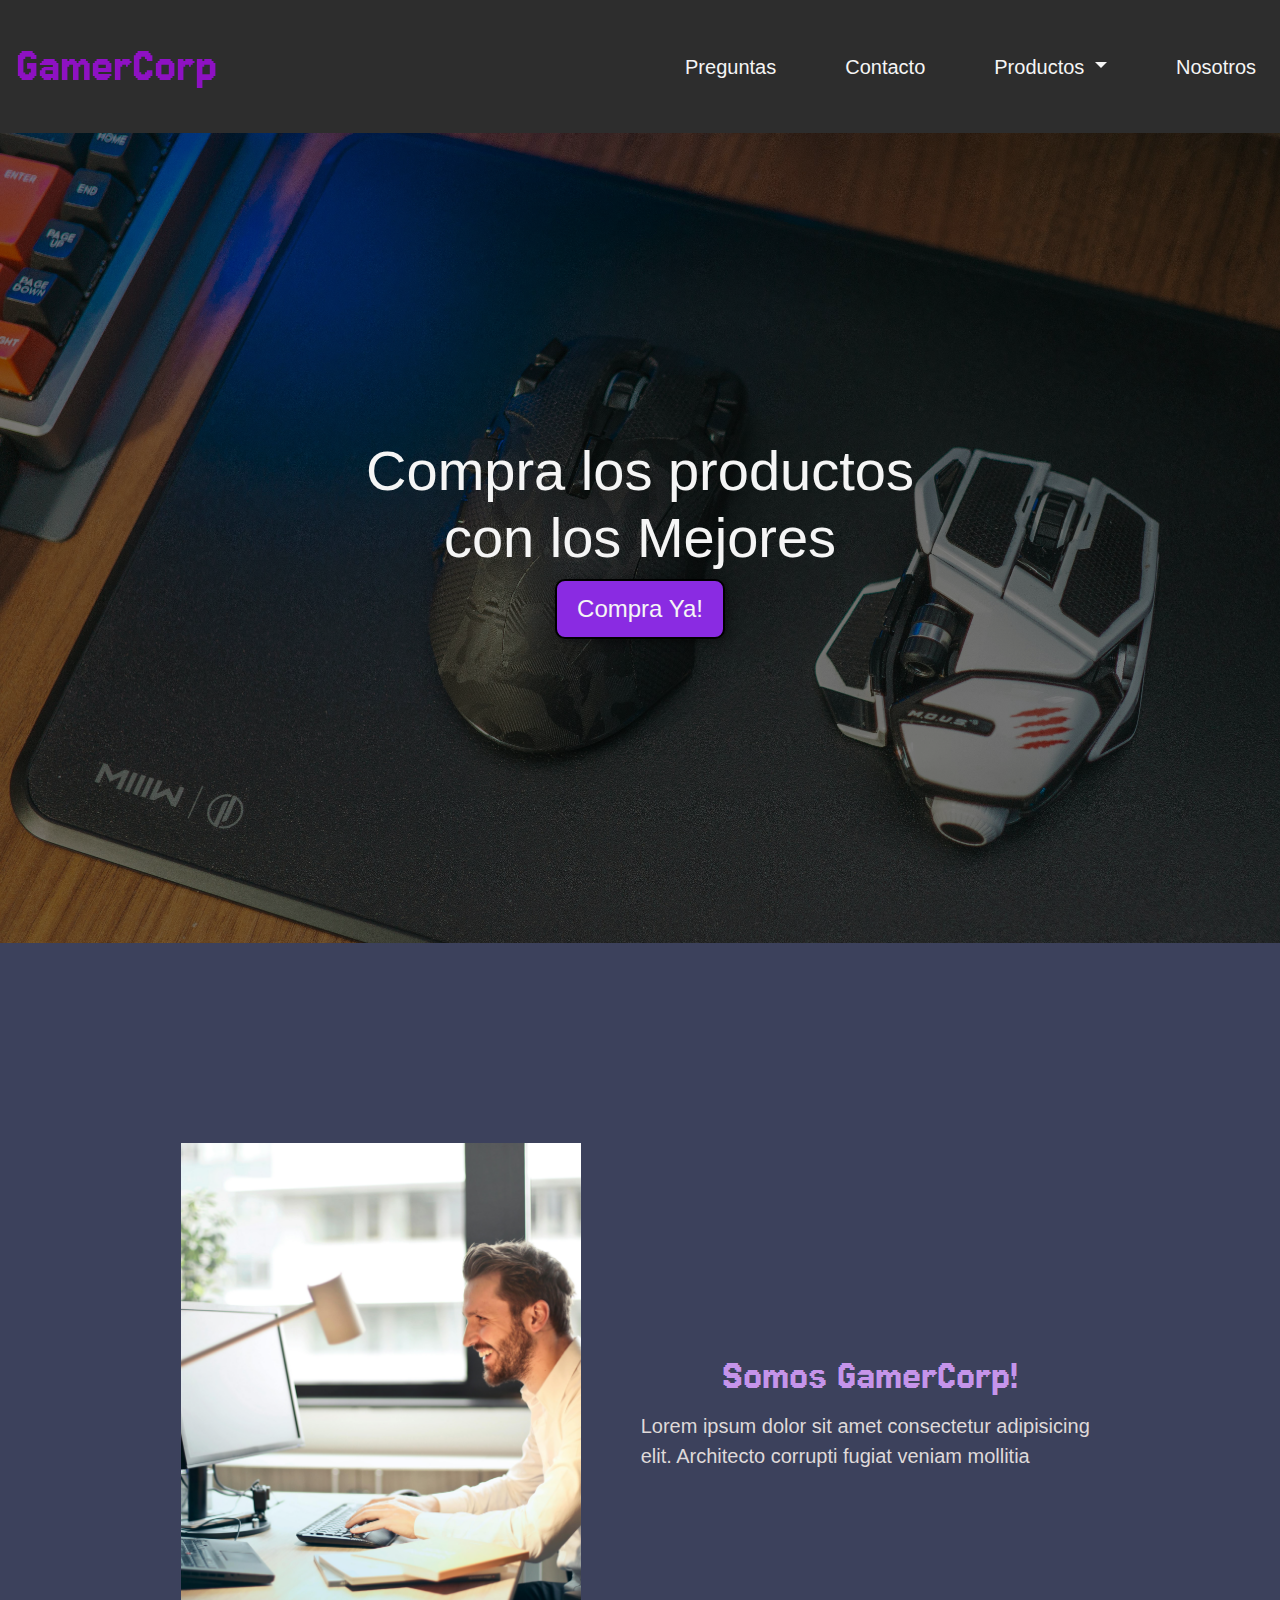
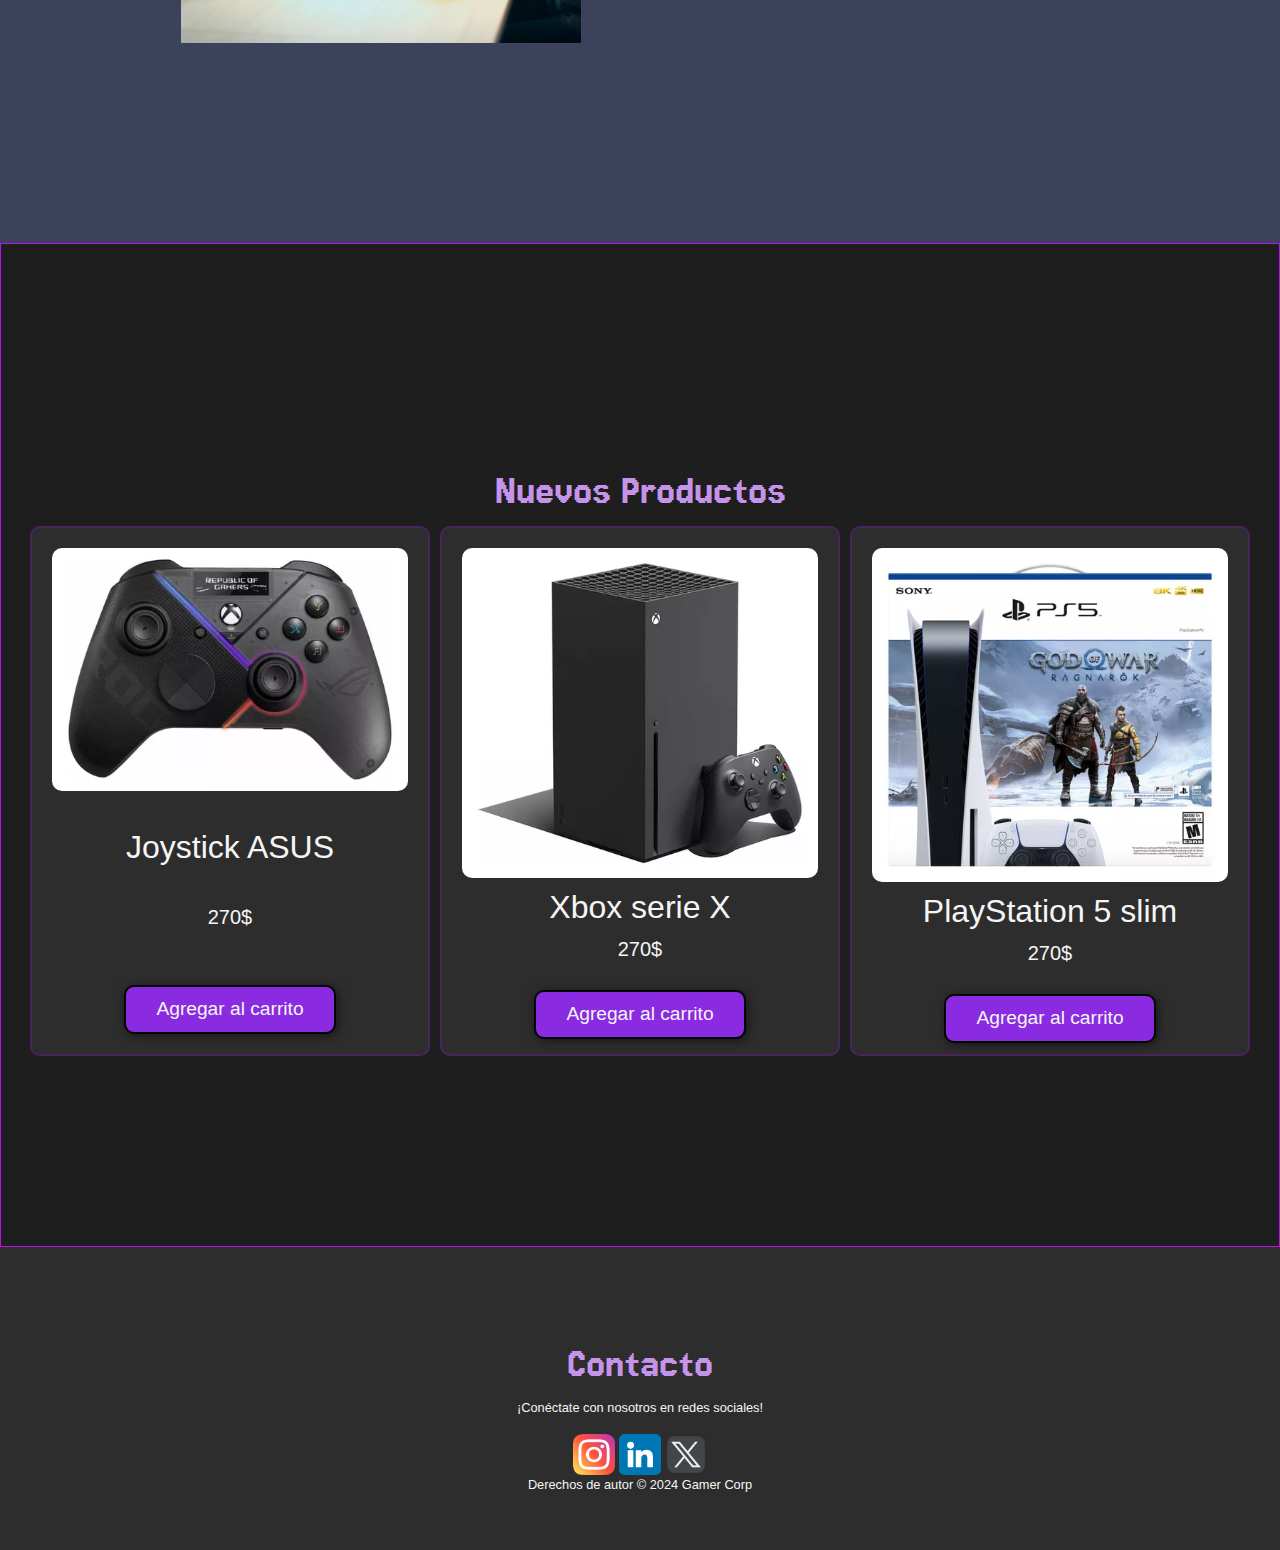
==== commit 50fcb6bd: "arregle las rutas de los iconos en el index" ====
--- a/index.html
+++ b/index.html
@@ -4,7 +4,7 @@
 <head>
     <meta charset="UTF-8">
     <meta name="viewport" content="width=device-width, initial-scale=1.0">
-    <title>GamerCorp</title>
+    <title>GamerCorp - Home</title>
     <!--link de boostrap-->
     <link href="https://cdn.jsdelivr.net/npm/bootstrap@5.3.3/dist/css/bootstrap.min.css" rel="stylesheet"
         integrity="sha384-QWTKZyjpPEjISv5WaRU9OFeRpok6YctnYmDr5pNlyT2bRjXh0JMhjY6hW+ALEwIH" crossorigin="anonymous">
@@ -110,13 +110,13 @@
                 <h2>Contacto</h2>
                 <p>¡Conéctate con nosotros en redes sociales!</p>
                 <a href="https://www.instagram.com/" target="_blank">
-                    <img src="../imagenes/iconos/instagram.png" alt="Instagram">
+                    <img src="imagenes/iconos/instagram.png" alt="Instagram">
                 </a>
                 <a href="https://www.linkedin.com/feed/" target="_blank">
-                    <img src="../imagenes/iconos/linkedin.png" alt="LinkedIn">
+                    <img src="imagenes/iconos/linkedin.png" alt="LinkedIn">
                 </a>
                 <a href="https://twitter.com/home?lang=es" target="_blank">
-                    <img src="../imagenes/iconos/logotipos.png" alt="Twitter">
+                    <img src="imagenes/iconos/logotipos.png" alt="Twitter">
                 </a>
             </div>
             <p>
--- a/css/main.css
+++ b/css/main.css
@@ -11,23 +11,28 @@
 
 body {
   background-color: #3C415C;
+  font-family: sans-serif;
 }
 
 /* Estilo de tipografía */
 h1 {
   font-size: 3.5em;
+  font-weight: 500;
 }
 
 h2 {
   font-size: 2.7em;
+  font-weight: 400;
 }
 
 h3 {
   font-size: 2em;
+  font-weight: 400;
 }
 
 p {
   font-size: 1.25em;
+  font-weight: 300;
 }
 
 ul {
@@ -36,6 +41,7 @@
 
 li {
   font-size: 1.25em;
+  font-weight: 400;
 }
 
 /* Estilos de navbar */
@@ -45,8 +51,9 @@
 
 .navbar-brand-custom {
   font-size: 50px;
+  font-weight: 400;
   color: rgb(142, 17, 195);
-  font-family: "Jersey 15";
+  font-family: "jersey 15", sans-serif;
 }
 
 .nav-link-custom {
@@ -58,13 +65,13 @@
 
 /* Estilo de button */
 button {
-  font-size: 1.2em;
+  font-size: 1.5em;
   font-weight: bold;
   padding: 10px 20px;
-  border-radius: 12px;
-  border: 1px solid black;
+  border-radius: 10px;
+  border: 2px solid black;
   box-shadow: 2px 2px 10px rgba(0, 0, 0, 0.5);
-  color: white;
+  color: whitesmoke;
   background-color: blueviolet;
 }
 button:hover {
@@ -89,7 +96,8 @@
   color: whitesmoke;
 }
 #hero button {
-  font-size: 1.75em;
+  font-size: 1.75;
+  font-weight: 400;
 }
 
 #somos-gamecorp .container {
@@ -106,7 +114,7 @@
 }
 
 .container {
-  max-width: 1200px;
+  max-width: 1000px;
   margin: 0 auto;
   padding: 200px;
 }
@@ -132,7 +140,7 @@
 .carta button {
   margin-top: 20px;
   background-color: blueviolet;
-  color: white;
+  color: whitesmoke;
   padding: 10px 20px;
   border-radius: 10px;
   font-family: sans-serif;
@@ -150,7 +158,7 @@
   color: #372048;
   text-align: center;
   padding-top: 1.2em;
-  font-family: "Jersey 15";
+  font-family: "jersey 15", sans-serif;
 }
 
 /* Estilo de productos */
@@ -166,16 +174,18 @@
   border-radius: 10px;
   border: 2px solid black;
   box-shadow: 2px 2px 5px rgba(0, 0, 0, 0.7);
-  color: #f9f9f9;
+  color: whitesmoke;
   margin-top: 2em;
   text-align: center;
   background-color: #2d2d2d;
 }
 .productos .producto p {
   font-size: 1.2em;
+  font-weight: 400;
 }
 .productos .producto h3 {
   font-size: 2em;
+  font-weight: 400;
 }
 .productos .producto img {
   border-radius: 12px;
@@ -185,34 +195,40 @@
 }
 .productos button {
   font-size: 1.1em;
+  font-weight: 400;
   margin: 0 auto;
 }
 
 /* Estilo de contacto */
 button[type=submit] {
   font-size: 1em;
+  font-weight: 400;
   margin-top: 0.7em;
 }
 
-/* Estilos de redes sociales */
 .contact-card {
-  background-color: #ffffff;
+  background-color: whitesmoke;
   padding: 20px;
   border-radius: 10px;
   box-shadow: 0 0 10px rgba(0, 0, 0, 0.1);
   text-align: center;
-  margin-top: 1em;
+  margin-top: 0.5em;
 }
 .contact-card a {
-  color: white;
+  color: whitesmoke;
 }
 .contact-card h2 {
-  font-family: "jersey 15";
-  color: #301B3F;
+  font-family: "jersey 15", sans-serif;
+  color: #c594ea;
+}
+.contact-card iframe {
+  width: 300px;
+  height: 300px;
+  padding: 0;
 }
 
 div a img {
-  height: 3em;
+  height: 2em;
 }
 
 /* Estilos para Nosotros */
@@ -224,7 +240,8 @@
 }
 #about h2 {
   font-size: 3em;
-  font-family: "Jersey 15";
+  font-weight: 400;
+  font-family: "jersey 15", sans-serif;
   color: #c594ea;
 }
 
@@ -233,7 +250,8 @@
   margin: 0 auto;
 }
 .about-content p {
-  font-size: 1.25em;
+  font-size: 1.2em;
+  font-weight: 100;
   margin-bottom: 20px;
 }
 
@@ -246,7 +264,8 @@
 }
 #services h2 {
   font-size: 3em;
-  font-family: "Jersey 15";
+  font-weight: 400;
+  font-family: "jersey 15", sans-serif;
   color: #c594ea;
 }
 
@@ -269,14 +288,15 @@
 }
 .service h3 {
   font-size: 2em;
+  font-weight: 600;
   color: #c594ea;
 }
 .service p {
   font-size: 1.25em;
-  color: floralwhite;
-}
-
-/* Estilos generales */
+  font-weight: 400;
+  color: whitesmoke;
+}
+
 .container {
   max-width: 1200px;
   margin: 0 auto;
@@ -285,7 +305,7 @@
 
 /* Estilo para la sección de preguntas frecuentes */
 #faq {
-  background-color: #f9f9f9;
+  background-color: whitesmoke;
   padding: 50px 0;
 }
 
@@ -301,11 +321,13 @@
 }
 .faq-item h3 {
   font-size: 1.5em;
-  color: #333;
+  font-weight: 400;
+  color: #372048;
   margin-bottom: 10px;
 }
 .faq-item p {
   font-size: 1.1em;
+  font-weight: 400;
   color: #666;
 }
 
@@ -320,14 +342,7 @@
   font-size: 0.8em;
 }
 
-/* Fonts */
-.jersey-15-regular {
-  font-family: "Jersey 15", sans-serif;
-  font-weight: 400;
-  font-style: normal;
-}
-
-@media screen and (min-width: 768px) {
+@media screen and (min-width: 1000px) {
   /* Estilos para navbar */
   .navbar-nav {
     margin-left: auto;
@@ -389,6 +404,7 @@
     align-self: center;
     padding: 8px 30px;
     font-size: 1.2em;
+    font-weight: 400;
     margin-top: 10px;
   }
   /* Estilos para la sección "Productos" en el index */
@@ -398,13 +414,16 @@
     grid-template-rows: repeat(1, 1fr);
     gap: 30px;
     justify-items: center;
+    font-size: 0.85;
+    font-weight: 400;
   }
   .producto {
     margin-top: 0;
-    width: 100%;
-  }
-  .producto h2 {
-    font-size: 10em;
+    width: 400px;
+  }
+  .producto h3 {
+    font-size: 3em;
+    font-weight: 400;
   }
   .producto button {
     padding: 8px;
@@ -413,7 +432,7 @@
   .producto img {
     width: 100%;
     min-height: 400px;
-    max-height: 420px;
+    max-height: 400px;
     transition: transform 0.3s ease;
   }
   .producto img:hover {
@@ -427,6 +446,84 @@
   .container h2 {
     color: #c594ea;
   }
+  .services {
+    display: grid;
+    grid-template-columns: repeat(4, 1fr);
+    grid-template-rows: repeat(1, 1fr);
+  }
+  /*estilo de iconos*/
+  footer a {
+    text-decoration: none;
+  }
+  footer a img {
+    font-size: 1.3em;
+  }
+  .service {
+    margin: 15px;
+    min-height: 600px;
+    max-height: 600px;
+  }
+}
+@media screen and (min-width: 700px) and (max-width: 999px) {
+  .services {
+    display: grid;
+    grid-template-columns: repeat(2, 1fr);
+    grid-template-rows: repeat(1, 1fr);
+  }
+  .service {
+    min-height: 550px;
+    max-height: 550px;
+  }
+  .productos {
+    display: flex;
+    flex-direction: column;
+    justify-content: center;
+    align-items: center;
+    flex-wrap: wrap;
+    gap: 20px;
+  }
+  .productos .producto {
+    margin-top: 2em;
+    text-align: center;
+    width: 80%;
+  }
+  .productos .producto img {
+    max-width: 85%;
+    height: auto;
+    border: 2px solid rgba(142, 17, 195, 0.3);
+  }
+  .productos .producto p {
+    font-size: 1.32em;
+    font-weight: 100;
+    margin-bottom: 2px;
+  }
+  .productos .producto h3 {
+    font-size: 2em;
+    font-weight: 400;
+  }
+  .productos .producto button {
+    font-size: 1.1em;
+    font-weight: 600;
+    margin: 0 auto;
+  }
+  /*estilo de iconos*/
+  footer a {
+    text-decoration: none;
+  }
+  footer a img {
+    font-size: 1.25em;
+    font-weight: 100;
+  }
+  footer p {
+    font-size: 1em;
+    font-weight: 400;
+  }
+}
+/* Fonts */
+.jersey-15-regular {
+  font-family: "jersey 15", sans-serif;
+  font-weight: 400;
+  font-style: normal;
 }
 
 /*# sourceMappingURL=main.css.map */
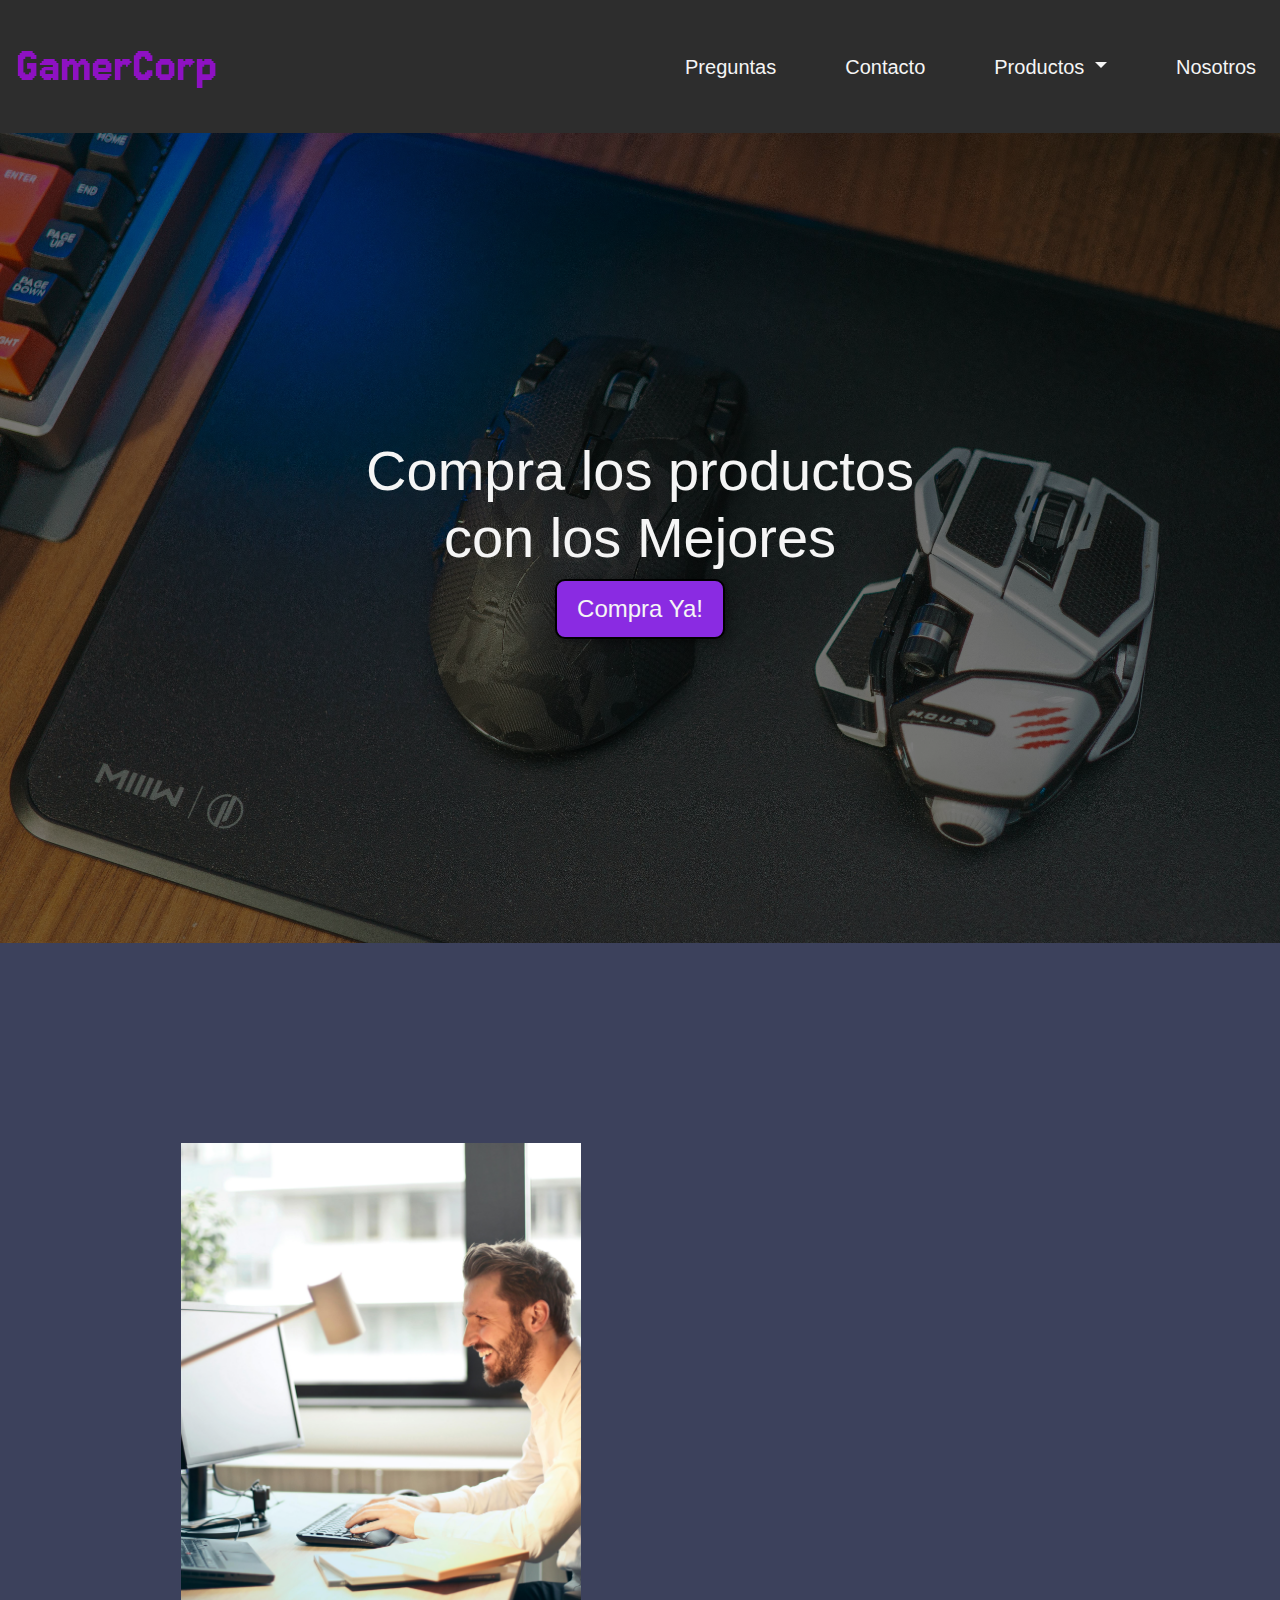
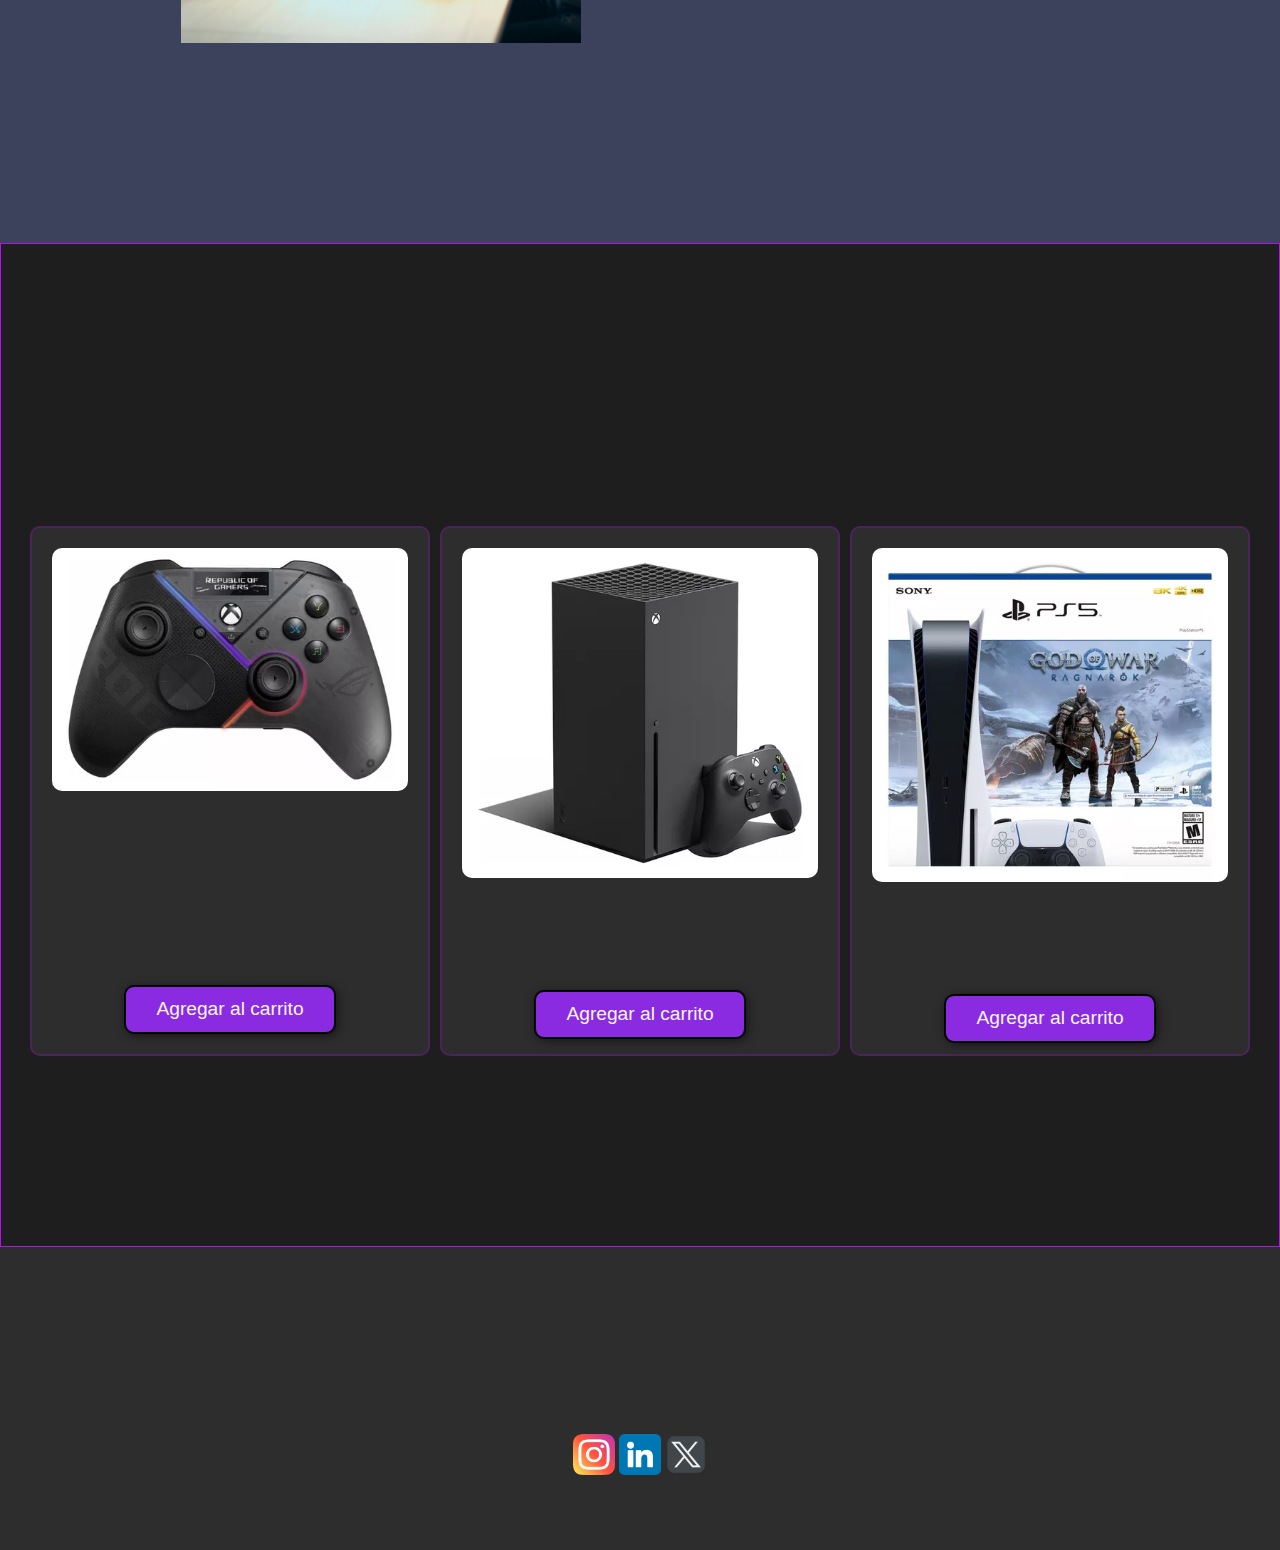
==== commit 633ccd5c: "agregue metatags y keywords a mis html tambien modifique su titles en el head" ====
--- a/index.html
+++ b/index.html
@@ -4,7 +4,9 @@
 <head>
     <meta charset="UTF-8">
     <meta name="viewport" content="width=device-width, initial-scale=1.0">
-    <title>GamerCorp - Home</title>
+    <title>Home - GamerCorp</title>
+    <meta name="description" content="Bienvenido a nuestra tienda de tecnología, donde encontrarás las mejores computadoras, consolas y accesorios.">
+    <meta name="keywords" content="tecnología, computadoras, consolas, accesorios, tienda de tecnología">
     <!--link de boostrap-->
     <link href="https://cdn.jsdelivr.net/npm/bootstrap@5.3.3/dist/css/bootstrap.min.css" rel="stylesheet"
         integrity="sha384-QWTKZyjpPEjISv5WaRU9OFeRpok6YctnYmDr5pNlyT2bRjXh0JMhjY6hW+ALEwIH" crossorigin="anonymous">
--- a/css/main.css
+++ b/css/main.css
@@ -133,6 +133,7 @@
 .carta img {
   width: 100%;
   border-radius: 10px;
+  transition: transform 0.3s ease;
 }
 .carta h3 {
   margin-top: 10px;
@@ -147,6 +148,9 @@
 }
 .carta button:hover {
   background-color: rgb(76, 23, 126);
+}
+.carta:hover img {
+  transform: scale(0.95);
 }
 
 #nuestros-productos .carta img {
@@ -243,6 +247,7 @@
   font-weight: 400;
   font-family: "jersey 15", sans-serif;
   color: #c594ea;
+  margin: 23px;
 }
 
 .about-content {
@@ -287,12 +292,14 @@
   margin: 20px;
 }
 .service h3 {
-  font-size: 2em;
+  font-size: 1.85em;
   font-weight: 600;
   color: #c594ea;
+  margin-bottom: 25px;
+  border-bottom: 1px solid #c594ea;
 }
 .service p {
-  font-size: 1.25em;
+  font-size: 1.15em;
   font-weight: 400;
   color: whitesmoke;
 }
@@ -519,6 +526,30 @@
     font-weight: 400;
   }
 }
+@keyframes fadeIn {
+  from {
+    opacity: 0;
+    transform: translateY(20px);
+  }
+  to {
+    opacity: 1;
+    transform: translateY(0);
+  }
+}
+h2, h3, p {
+  opacity: 0;
+  animation: fadeIn 0.5s ease-out forwards;
+}
+h2:nth-child(1), h3:nth-child(1), p:nth-child(1) {
+  animation-delay: 0.1s;
+}
+h2:nth-child(2), h3:nth-child(2), p:nth-child(2) {
+  animation-delay: 0.2s;
+}
+h2:nth-child(3), h3:nth-child(3), p:nth-child(3) {
+  animation-delay: 0.3s;
+}
+
 /* Fonts */
 .jersey-15-regular {
   font-family: "jersey 15", sans-serif;
